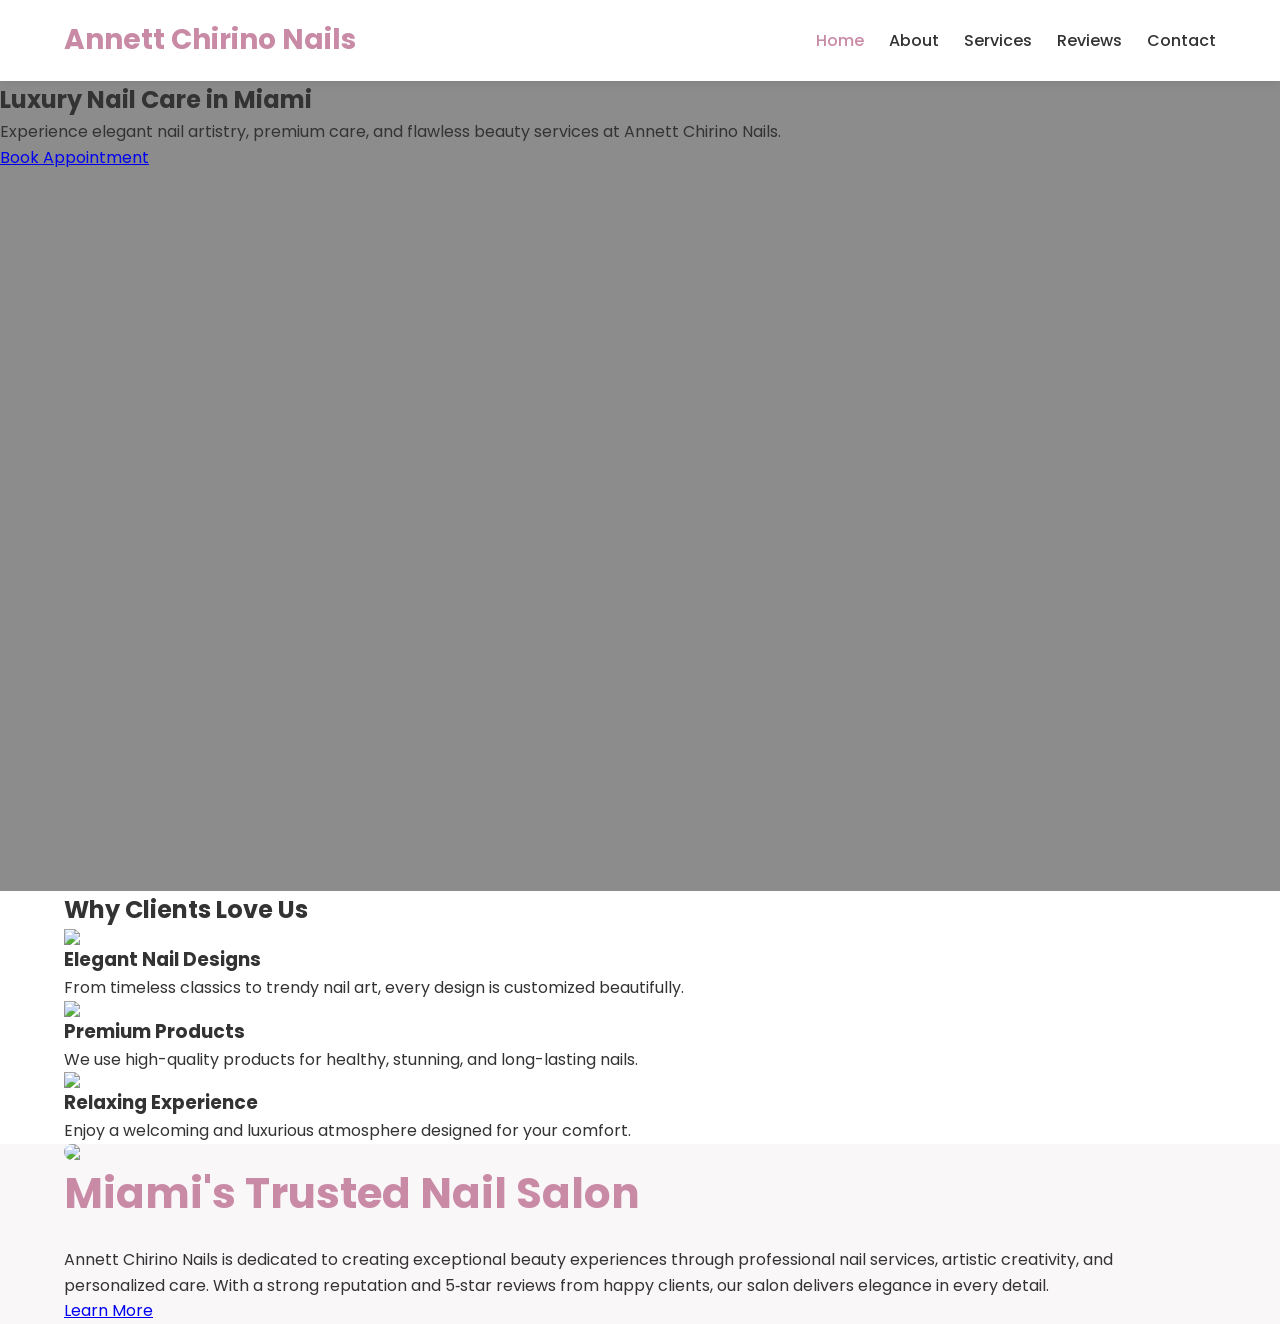
==== index.html @ c5f15d12 "Update index.html" ====
<!DOCTYPE html>
<html lang="en">
<head>
<link rel="preconnect" href="https://fonts.googleapis.com">
<link rel="preconnect" href="https://fonts.gstatic.com" crossorigin>
    <meta charset="UTF-8">
    <meta name="viewport" content="width=device-width, initial-scale=1.0">
    <title>Annett Chirino Nails | Miami Nail Salon</title>
    <link rel="stylesheet" href="style.css">
    <link rel="stylesheet" href="https://cdnjs.cloudflare.com/ajax/libs/font-awesome/6.5.2/css/all.min.css">
</head>
<body>

<header>
    <div class="container navbar">
        <div class="logo">Annett Chirino Nails</div>
        <nav>
            <ul>
                <li><a class="active" href="index.html">Home</a></li>
                <li><a href="about.html">About</a></li>
                <li><a href="services.html">Services</a></li>
                <li><a href="reviews.html">Reviews</a></li>
                <li><a href="contact.html">Contact</a></li>
            </ul>
        </nav>
    </div>
</header>

<section class="hero">
    <div class="hero-content">
        <h1>Luxury Nail Care in Miami</h1>
        <p>Experience elegant nail artistry, premium care, and flawless beauty services at Annett Chirino Nails.</p>
        <a href="contact.html" class="btn">Book Appointment</a>
    </div>
</section>

<section>
    <div class="container">
        <div class="section-title">
            <h2>Why Clients Love Us</h2>
        </div>

        <div class="cards">
            <div class="card">
                <img src="https://images.unsplash.com/photo-1522337660859-02fbefca4702?q=80&w=1200&auto=format&fit=crop">
                <div class="card-content">
                    <h3>Elegant Nail Designs</h3>
                    <p>From timeless classics to trendy nail art, every design is customized beautifully.</p>
                </div>
            </div>

            <div class="card">
                <img src="https://images.unsplash.com/photo-1610992015732-2449b76344bc?q=80&w=1200&auto=format&fit=crop">
                <div class="card-content">
                    <h3>Premium Products</h3>
                    <p>We use high-quality products for healthy, stunning, and long-lasting nails.</p>
                </div>
            </div>

            <div class="card">
                <img src="https://images.unsplash.com/photo-1632345031435-8727f6897d53?q=80&w=1200&auto=format&fit=crop">
                <div class="card-content">
                    <h3>Relaxing Experience</h3>
                    <p>Enjoy a welcoming and luxurious atmosphere designed for your comfort.</p>
                </div>
            </div>
        </div>
    </div>
</section>

<section style="background:#faf7f9;">
    <div class="container about-grid">
        <div>
            <img style="border-radius:20px;" src="https://images.unsplash.com/photo-1607779097040-26e80aa78e66?q=80&w=1200&auto=format&fit=crop">
        </div>

        <div>
            <h2 style="font-size:42px; color:#c98aa5; margin-bottom:20px;">Miami's Trusted Nail Salon</h2>
            <p>Annett Chirino Nails is dedicated to creating exceptional beauty experiences through professional nail services, artistic creativity, and personalized care. With a strong reputation and 5‑star reviews from happy clients, our salon delivers elegance in every detail.</p>
            <a href="about.html" class="btn">Learn More</a>
        </div>
    </div>
</section>
      
<!-- MOBILE & TABLET STICKY BAR -->

<div class="mobile-bottom-bar">

<a class="mobile-call"
href="tel:+17865538448">

<i class="fa-solid fa-phone"></i>
Call Now

</a>

<a class="mobile-whatsapp"
target="_blank"
href="https://wa.me/17865538448">

<i class="fa-brands fa-whatsapp"></i>
WhatsApp

</a>

</div>

<script src="script.js"></script>
</body>
</html>
---- style.css ----
@import url('https://fonts.googleapis.com/css2?family=Poppins:wght@300;400;500;600;700&display=swap');

*{
    margin:0;
    padding:0;
    box-sizing:border-box;
}

body{
    font-family:'Poppins',sans-serif;
    color:#333;
    background:#fff;
    line-height:1.6;
}

img{
    width:100%;
    display:block;
}

.container{
    width:90%;
    max-width:1200px;
    margin:auto;
}

header{
    background:#fff;
    position:sticky;
    top:0;
    z-index:1000;
    box-shadow:0 2px 10px rgba(0,0,0,0.08);
}

.navbar{
    display:flex;
    justify-content:space-between;
    align-items:center;
    padding:18px 0;
}

.logo{
    font-size:28px;
    font-weight:700;
    color:#c98aa5;
}

nav ul{
    display:flex;
    list-style:none;
    gap:25px;
}

nav a{
    text-decoration:none;
    color:#333;
    font-weight:500;
    transition:0.3s;
}

nav a:hover,
nav a.active{
    color:#c98aa5;
}

.hero{
    height:90vh;
    background:linear-gradient(rgba(0,0,0,0.45),rgba(0,0,0,0.45)), url('https://images.unsplash.com/photo-1604654894610-df63bc536371?q=80&w=1600&auto=format&fit=crop') center/cover no-repeat;
    display:flex;
}
# Sticky Mobile Bottom Bar Code

Add this CSS at the bottom of your `style.css` file:

```css
# Updated Sticky Call & WhatsApp Buttons

Replace your previous sticky button CSS with this updated version in `style.css`:

```css id="d7k3ms"
/* ====================================
STICKY CALL & WHATSAPP BUTTONS
==================================== */

/* DESKTOP FLOATING BUTTONS */

.float-buttons{
    position:fixed;
    right:20px;
    bottom:25px;
    display:flex;
    flex-direction:column;
    gap:15px;
    z-index:99999;
}

.float-buttons a{
    width:60px;
    height:60px;
    border-radius:50px;
    display:flex;
    align-items:center;
    justify-content:center;
    color:#fff;
    text-decoration:none;
    font-size:24px;
    box-shadow:0 4px 12px rgba(0,0,0,0.25);
    transition:0.3s;
}

.float-buttons a:hover{
    transform:translateY(-4px);
}

.call-btn{
    background:#c98aa5;
}

.whatsapp-btn{
    background:#25d366;
}


/* MOBILE & TABLET STICKY BAR */

.mobile-bottom-bar{
    position:fixed;
    bottom:0;
    left:0;
    width:100%;
    background:#fff;
    display:none;
    grid-template-columns:1fr 1fr;
    z-index:99999;
    box-shadow:0 -2px 12px rgba(0,0,0,0.15);
}

.mobile-bottom-bar a{
    padding:16px 10px;
    text-align:center;
    text-decoration:none;
    color:#fff;
    font-size:16px;
    font-weight:600;
    display:flex;
    align-items:center;
    justify-content:center;
    gap:10px;
}

.mobile-call{
    background:#c98aa5;
}

.mobile-whatsapp{
    background:#25d366;
}


/* TABLET & MOBILE VIEW */

@media(max-width:991px){

    /* show sticky bottom bar */

    .mobile-bottom-bar{
        display:grid;
    }

    /* hide desktop floating buttons */

    .float-buttons{
        display:none;
    }

    /* prevent content overlap */

    body{
        padding-bottom:75px;
    }
}

# Desktop Sticky Right Side Buttons

Use this CSS for desktop floating sticky buttons in your `style.css`.

This keeps the buttons:

* Fixed on the right side
* Always visible while scrolling
* Desktop only
* No movement on scroll

```css id="q7m5xt"
/* ====================================
DESKTOP STICKY RIGHT SIDE BUTTONS
==================================== */

.float-buttons{
    position:fixed;
    right:20px;
    top:50%;
    transform:translateY(-50%);
    display:flex;
    flex-direction:column;
    gap:15px;
    z-index:99999;
}

.float-buttons a{
    width:65px;
    height:65px;
    border-radius:50%;
    display:flex;
    align-items:center;
    justify-content:center;
    text-decoration:none;
    color:#fff;
    font-size:26px;
    box-shadow:0 5px 18px rgba(0,0,0,0.25);
    transition:0.3s ease;
}

.float-buttons a:hover{
    transform:scale(1.08);
}

.call-btn{
    background:#c98aa5;
}

.whatsapp-btn{
    background:#25d366;
}
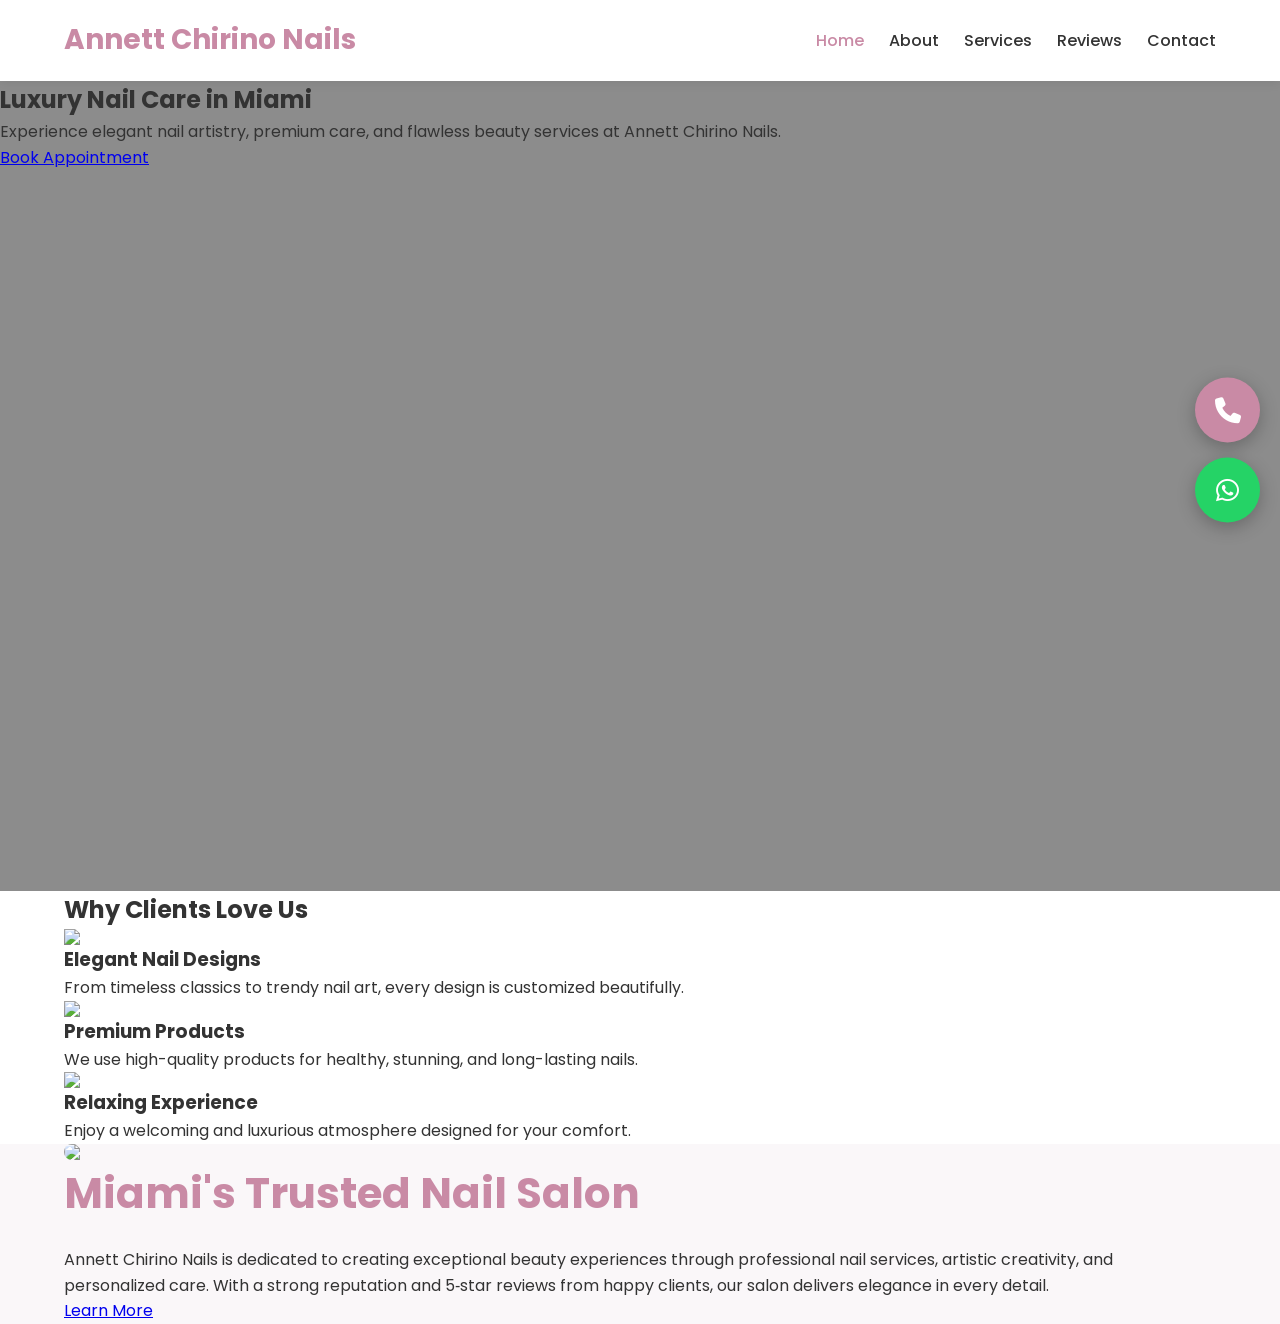
==== commit 851be77a: "Update index.html" ====
--- a/index.html
+++ b/index.html
@@ -81,7 +81,16 @@
         </div>
     </div>
 </section>
-      
+    <!-- DESKTOP RIGHT SIDE FLOATING BUTTONS --> 
+    <div class="float-buttons"> 
+        <a class="call-btn" href="tel:+17865538448"> 
+            <i class="fa-solid fa-phone"></i>
+        </a> 
+        <a class="whatsapp-btn" target="_blank" href="https://wa.me/17865538448"> 
+            <i class="fa-brands fa-whatsapp">
+            </i> 
+         </a> 
+    </div>  
 <!-- MOBILE & TABLET STICKY BAR -->
 
 <div class="mobile-bottom-bar">
--- a/style.css
+++ b/style.css
@@ -180,25 +180,12 @@
     }
 }
 
-# Desktop Sticky Right Side Buttons
-
-Use this CSS for desktop floating sticky buttons in your `style.css`.
-
-This keeps the buttons:
-
-* Fixed on the right side
-* Always visible while scrolling
-* Desktop only
-* No movement on scroll
-
-```css id="q7m5xt"
-/* ====================================
-DESKTOP STICKY RIGHT SIDE BUTTONS
-==================================== */
+/* DESKTOP STICKY RIGHT SIDE BUTTONS */
 
 .float-buttons{
     position:fixed;
     right:20px;
+    left:auto;
     top:50%;
     transform:translateY(-50%);
     display:flex;
@@ -221,10 +208,6 @@
     transition:0.3s ease;
 }
 
-.float-buttons a:hover{
-    transform:scale(1.08);
-}
-
 .call-btn{
     background:#c98aa5;
 }
@@ -234,12 +217,198 @@
 }
 
 
-
-
-
-
-
-
-
-
-
+/* HIDE DESKTOP FLOATING BUTTONS ON MOBILE & TABLET */
+
+@media(max-width:991px){
+
+    .float-buttons{
+        display:none !important;
+    }
+
+    .mobile-bottom-bar{
+        display:grid;
+    }
+
+    body{
+        padding-bottom:75px;
+    }
+}
+/* ====================================
+MOBILE & TABLET RESPONSIVE DESIGN
+==================================== */
+
+@media(max-width:991px){
+
+    /* NAVBAR */
+
+    .navbar{
+        flex-direction:column;
+        gap:15px;
+        padding:15px 0;
+        text-align:center;
+    }
+
+    nav ul{
+        flex-wrap:wrap;
+        justify-content:center;
+        gap:15px;
+    }
+
+    nav ul li a{
+        font-size:15px;
+    }
+
+    /* HERO SECTION */
+
+    .hero{
+        height:auto;
+        padding:120px 20px 80px;
+    }
+
+    .hero-content h1{
+        font-size:38px;
+        line-height:1.2;
+    }
+
+    .hero-content p{
+        font-size:16px;
+        padding:0 10px;
+    }
+
+    /* PAGE BANNER */
+
+    .page-banner{
+        height:35vh;
+        padding:40px 20px;
+    }
+
+    .page-banner h1{
+        font-size:38px;
+    }
+
+    /* SECTIONS */
+
+    section{
+        padding:60px 0;
+    }
+
+    .section-title h2{
+        font-size:32px;
+    }
+
+    /* GRID LAYOUTS */
+
+    .about-grid,
+    .contact-grid{
+        grid-template-columns:1fr;
+        gap:35px;
+    }
+
+    .cards,
+    .services-list{
+        grid-template-columns:1fr;
+    }
+
+    /* IMAGES */
+
+    img{
+        max-width:100%;
+        height:auto;
+    }
+
+    /* CONTACT FORM */
+
+    .contact-form{
+        padding:25px;
+    }
+
+    .contact-form h3{
+        font-size:26px;
+    }
+
+    .contact-form input,
+    .contact-form select,
+    .contact-form textarea{
+        font-size:15px;
+    }
+
+    /* MAP */
+
+    iframe{
+        height:300px;
+    }
+
+    /* FOOTER */
+
+    footer{
+        text-align:center;
+        padding:35px 20px;
+    }
+
+    .social-links{
+        display:flex;
+        flex-wrap:wrap;
+        justify-content:center;
+        gap:12px;
+    }
+
+    /* HIDE DESKTOP FLOATING BUTTONS */
+
+    .float-buttons{
+        display:none !important;
+    }
+
+    /* MOBILE STICKY BAR */
+
+    .mobile-bottom-bar{
+        display:grid;
+    }
+
+    body{
+        padding-bottom:75px;
+    }
+}
+
+
+/* ====================================
+SMALL MOBILE DEVICES
+==================================== */
+
+@media(max-width:576px){
+
+    .hero-content h1{
+        font-size:30px;
+    }
+
+    .hero-content p{
+        font-size:15px;
+    }
+
+    .section-title h2{
+        font-size:28px;
+    }
+
+    .btn{
+        padding:12px 24px;
+        font-size:14px;
+    }
+
+    .logo{
+        font-size:24px;
+    }
+
+    nav ul{
+        gap:10px;
+    }
+
+    nav ul li a{
+        font-size:14px;
+    }
+
+    .mobile-bottom-bar a{
+        font-size:15px;
+        padding:15px 8px;
+    }
+}
+
+
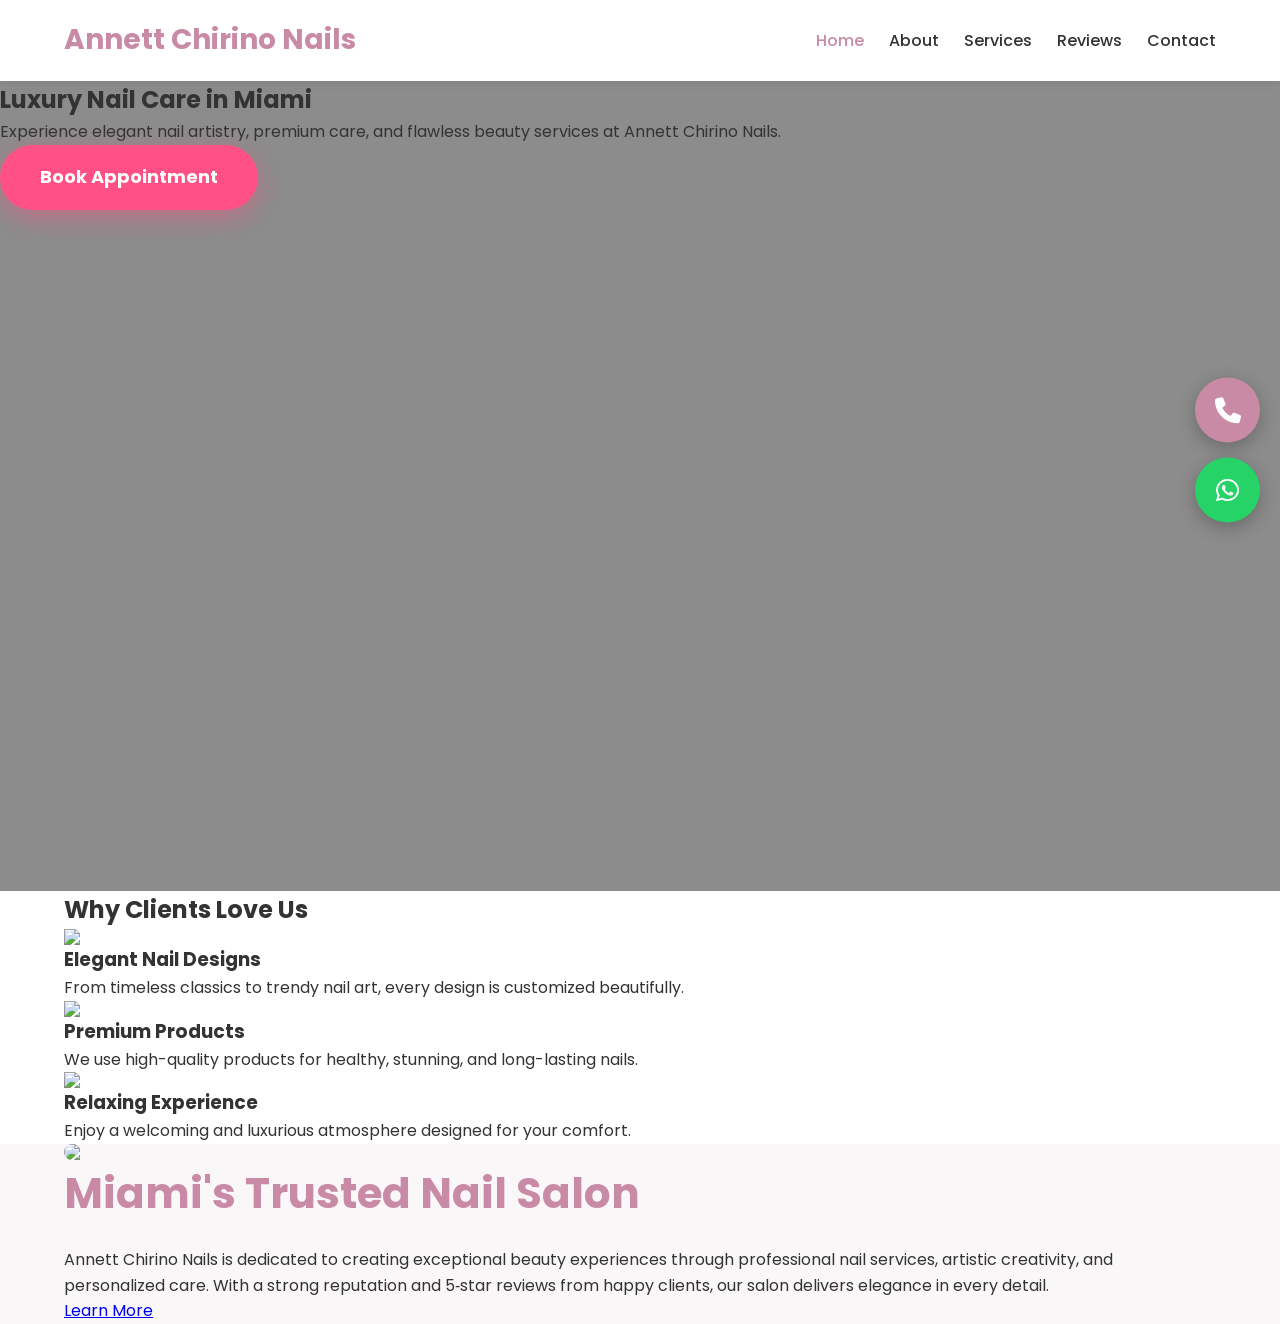
==== commit 6e423b73: "Update index.html" ====
--- a/index.html
+++ b/index.html
@@ -30,7 +30,7 @@
     <div class="hero-content">
         <h1>Luxury Nail Care in Miami</h1>
         <p>Experience elegant nail artistry, premium care, and flawless beauty services at Annett Chirino Nails.</p>
-        <a href="contact.html" class="btn">Book Appointment</a>
+        <a href="contact.html" class="highlight-btn"> Book Appointment </a>
     </div>
 </section>
 
--- a/style.css
+++ b/style.css
@@ -411,4 +411,213 @@
     }
 }
 
-
+/* ====================================
+MODERN SERVICES PAGE
+==================================== */
+
+.services-hero{
+    height:70vh;
+    background:
+    linear-gradient(rgba(0,0,0,0.45),rgba(0,0,0,0.45)),
+    url('https://images.unsplash.com/photo-1604654894610-df63bc536371?q=80&w=1600&auto=format&fit=crop')
+    center/cover no-repeat;
+
+    display:flex;
+    align-items:center;
+    justify-content:center;
+    text-align:center;
+    color:#fff;
+}
+
+.services-overlay{
+    max-width:700px;
+    padding:20px;
+    animation:fadeUp 1s ease;
+}
+
+.services-overlay h1{
+    font-size:64px;
+    margin-bottom:20px;
+}
+
+.services-overlay p{
+    font-size:20px;
+    margin-bottom:30px;
+}
+
+.services-section{
+    background:#faf7f9;
+    padding:90px 0;
+}
+
+.services-grid{
+    display:grid;
+    grid-template-columns:repeat(auto-fit,minmax(280px,1fr));
+    gap:30px;
+}
+
+.service-card{
+    background:#fff;
+    padding:40px 30px;
+    border-radius:25px;
+    text-align:center;
+    box-shadow:0 8px 25px rgba(0,0,0,0.08);
+    transition:0.4s ease;
+    position:relative;
+    overflow:hidden;
+}
+
+.service-card:hover{
+    transform:translateY(-12px);
+}
+
+.service-card::before{
+    content:'';
+    position:absolute;
+    top:0;
+    left:0;
+    width:100%;
+    height:5px;
+    background:#c98aa5;
+}
+
+.service-icon{
+    width:90px;
+    height:90px;
+    margin:auto;
+    border-radius:50%;
+    background:#c98aa5;
+    color:#fff;
+    display:flex;
+    align-items:center;
+    justify-content:center;
+    font-size:34px;
+    margin-bottom:25px;
+}
+
+.service-card h3{
+    font-size:28px;
+    margin-bottom:15px;
+}
+
+.service-card p{
+    color:#666;
+    margin-bottom:20px;
+}
+
+.service-price{
+    font-size:38px;
+    color:#c98aa5;
+    font-weight:700;
+    margin-bottom:20px;
+}
+
+.service-btn{
+    display:inline-block;
+    padding:12px 28px;
+    border-radius:50px;
+    background:#c98aa5;
+    color:#fff;
+    text-decoration:none;
+    transition:0.3s;
+}
+
+.service-btn:hover{
+    background:#b67190;
+}
+
+.services-cta{
+    background:#c98aa5;
+    color:#fff;
+    text-align:center;
+    padding:90px 20px;
+}
+
+.services-cta h2{
+    font-size:48px;
+    margin-bottom:20px;
+}
+
+.services-cta p{
+    max-width:700px;
+    margin:auto;
+    margin-bottom:30px;
+}
+
+@keyframes fadeUp{
+    from{
+        opacity:0;
+        transform:translateY(40px);
+    }
+
+    to{
+        opacity:1;
+        transform:translateY(0);
+    }
+}
+
+
+/* MOBILE */
+
+@media(max-width:768px){
+
+    .services-overlay h1{
+        font-size:40px;
+    }
+
+    .services-overlay p{
+        font-size:16px;
+    }
+
+    .services-cta h2{
+        font-size:34px;
+    }
+
+    .service-card{
+        padding:30px 20px;
+    }
+}
+
+/* ====================================
+HIGHLIGHTED BOOK APPOINTMENT BUTTON
+==================================== */
+
+.highlight-btn{
+    display:inline-block;
+    padding:18px 40px;
+    background:#ff4f87;
+    color:#fff;
+    text-decoration:none;
+    font-size:18px;
+    font-weight:700;
+    border-radius:60px;
+    box-shadow:0 8px 25px rgba(255,79,135,0.45);
+    animation:pulseGlow 1.8s infinite;
+    transition:0.3s ease;
+}
+
+.highlight-btn:hover{
+    transform:translateY(-4px) scale(1.04);
+    background:#e63f74;
+}
+
+@keyframes pulseGlow{
+
+    0%{
+        transform:scale(1);
+        box-shadow:0 0 0 0 rgba(255,79,135,0.55);
+    }
+
+    70%{
+        transform:scale(1.05);
+        box-shadow:0 0 0 18px rgba(255,79,135,0);
+    }
+
+    100%{
+        transform:scale(1);
+        box-shadow:0 0 0 0 rgba(255,79,135,0);
+    }
+}
+
+
+
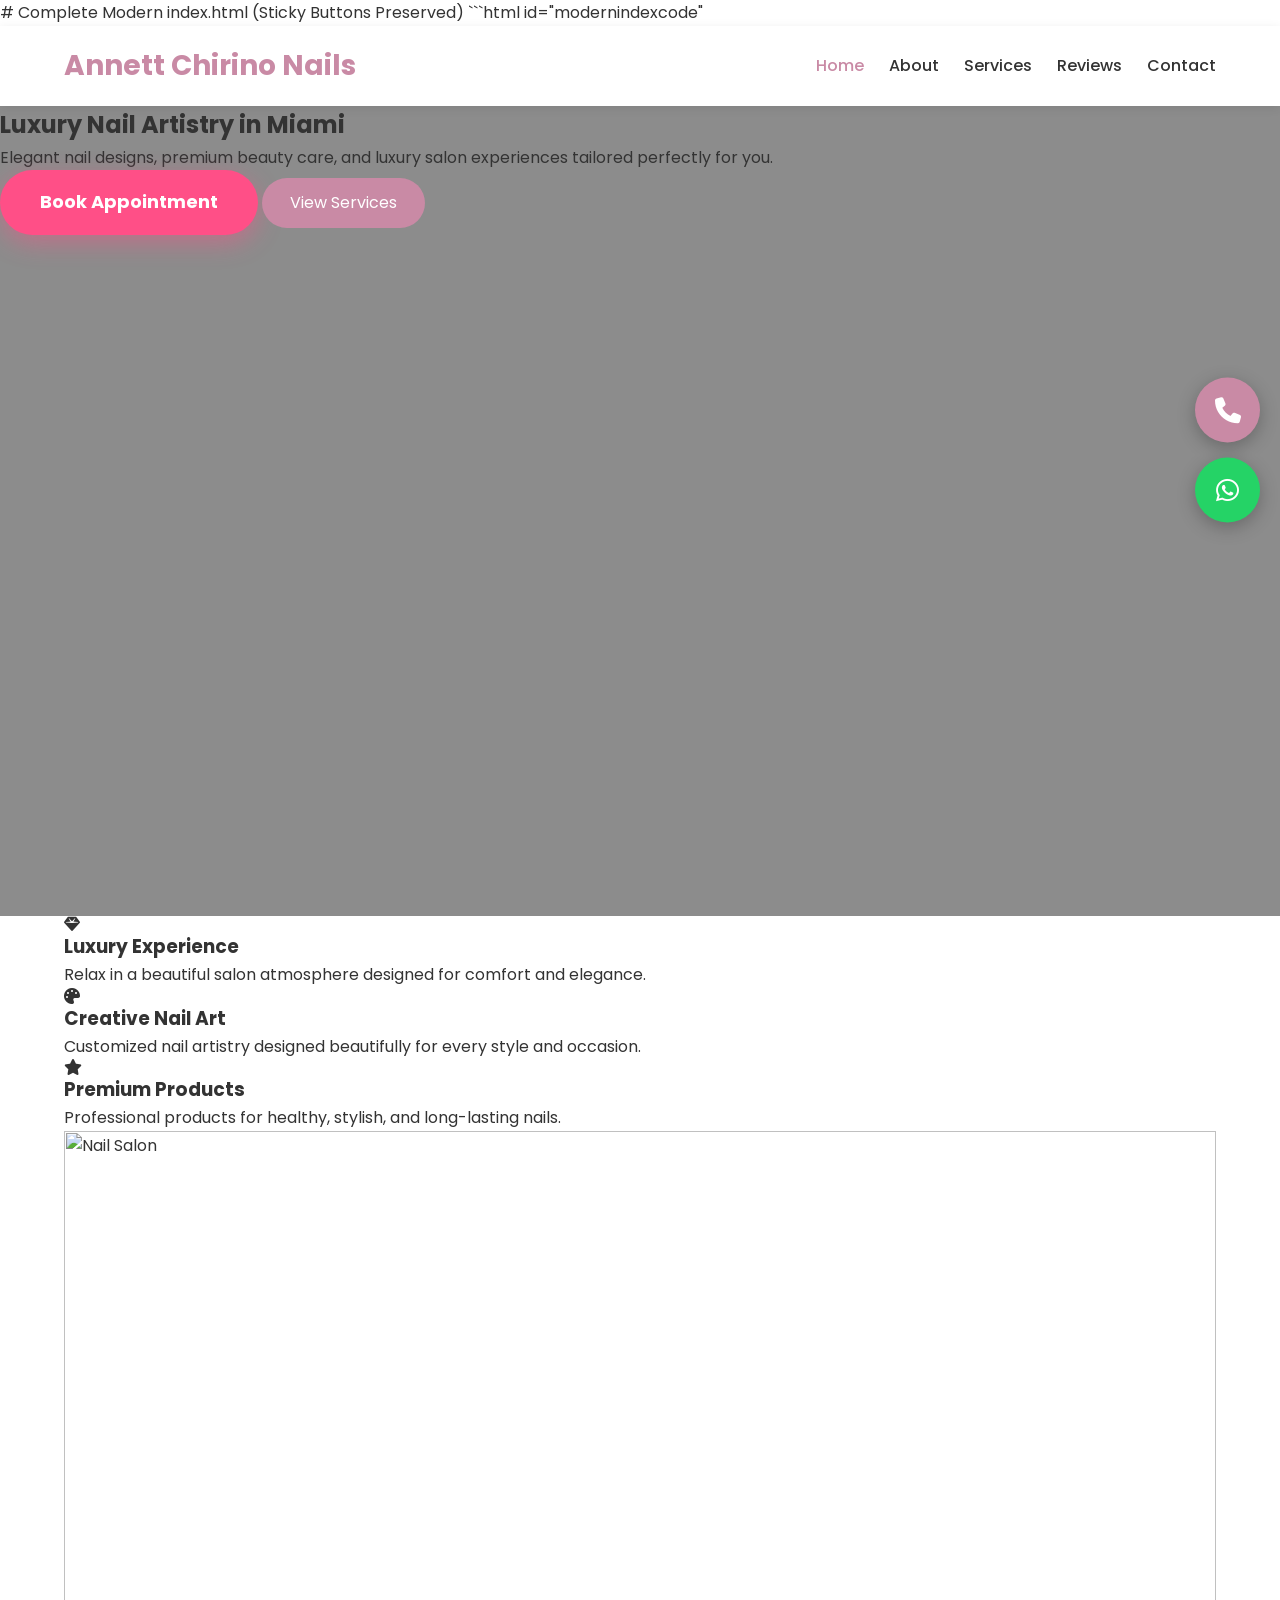
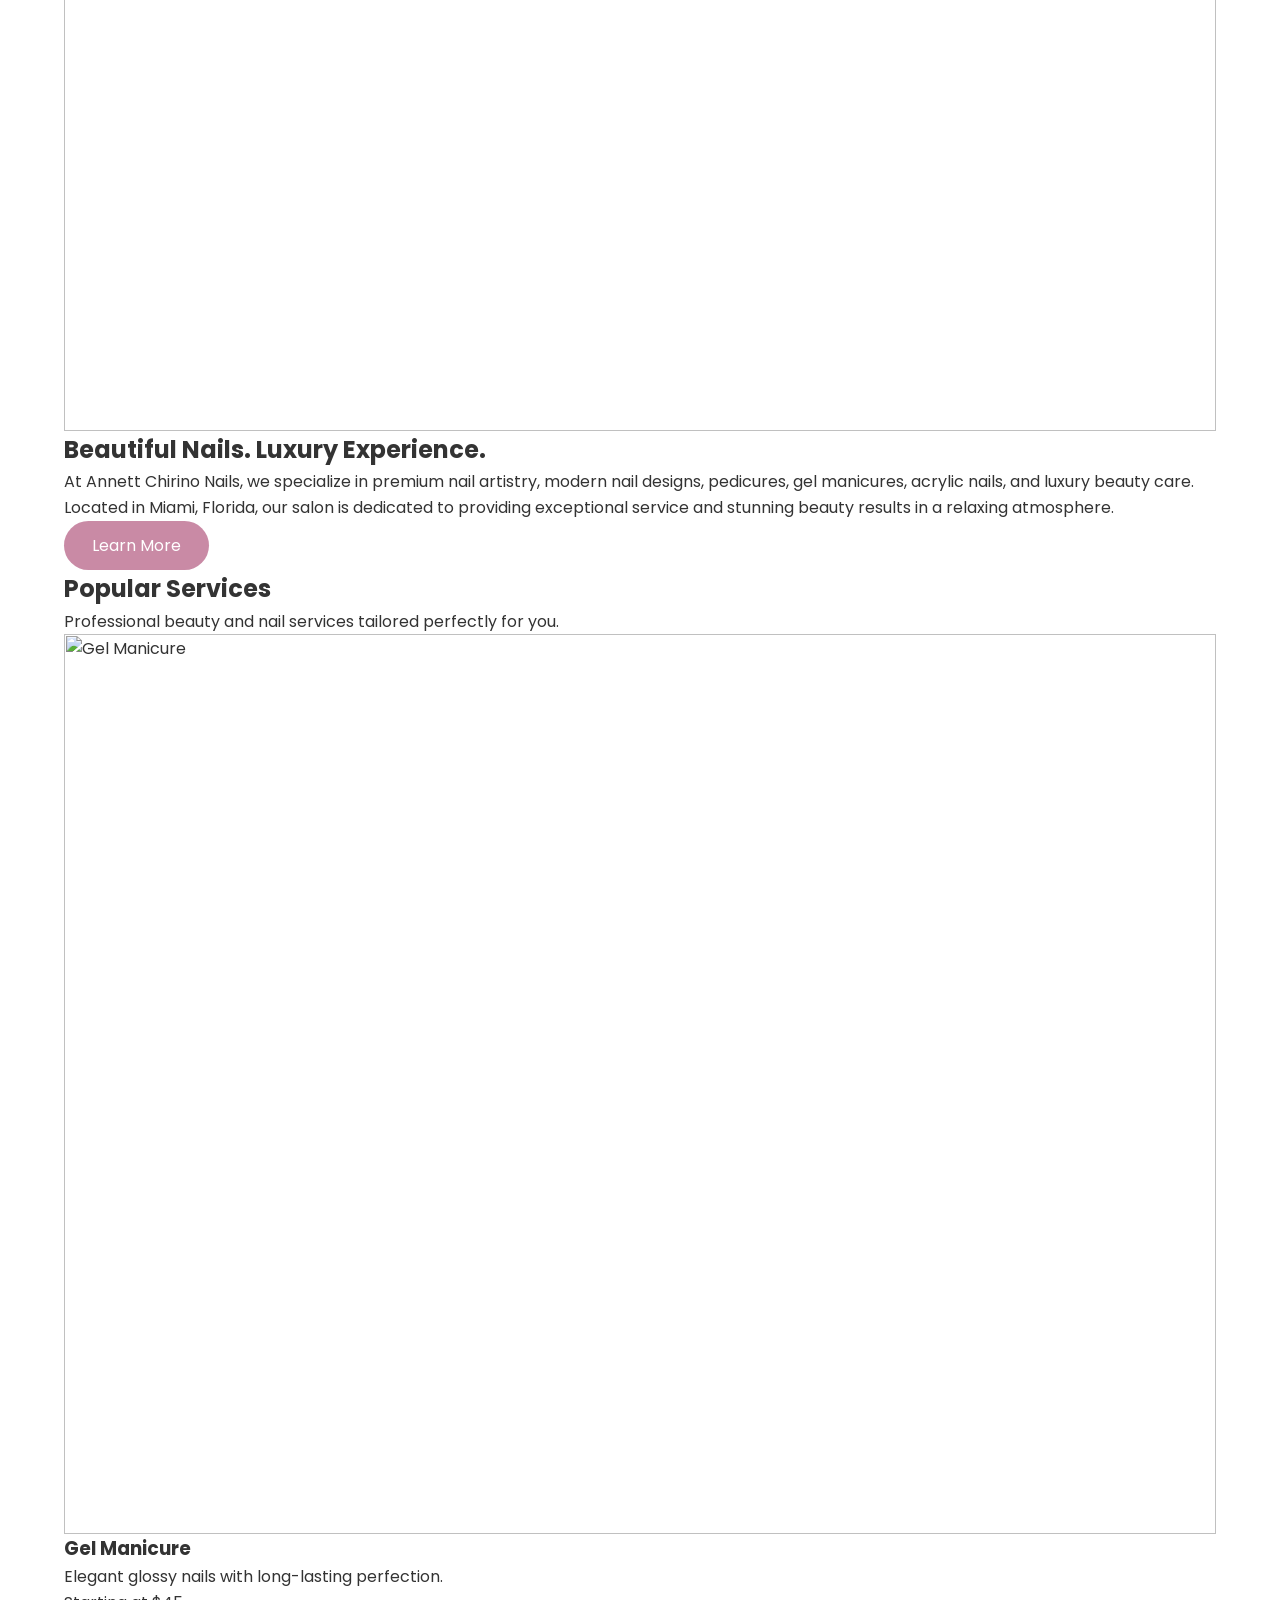
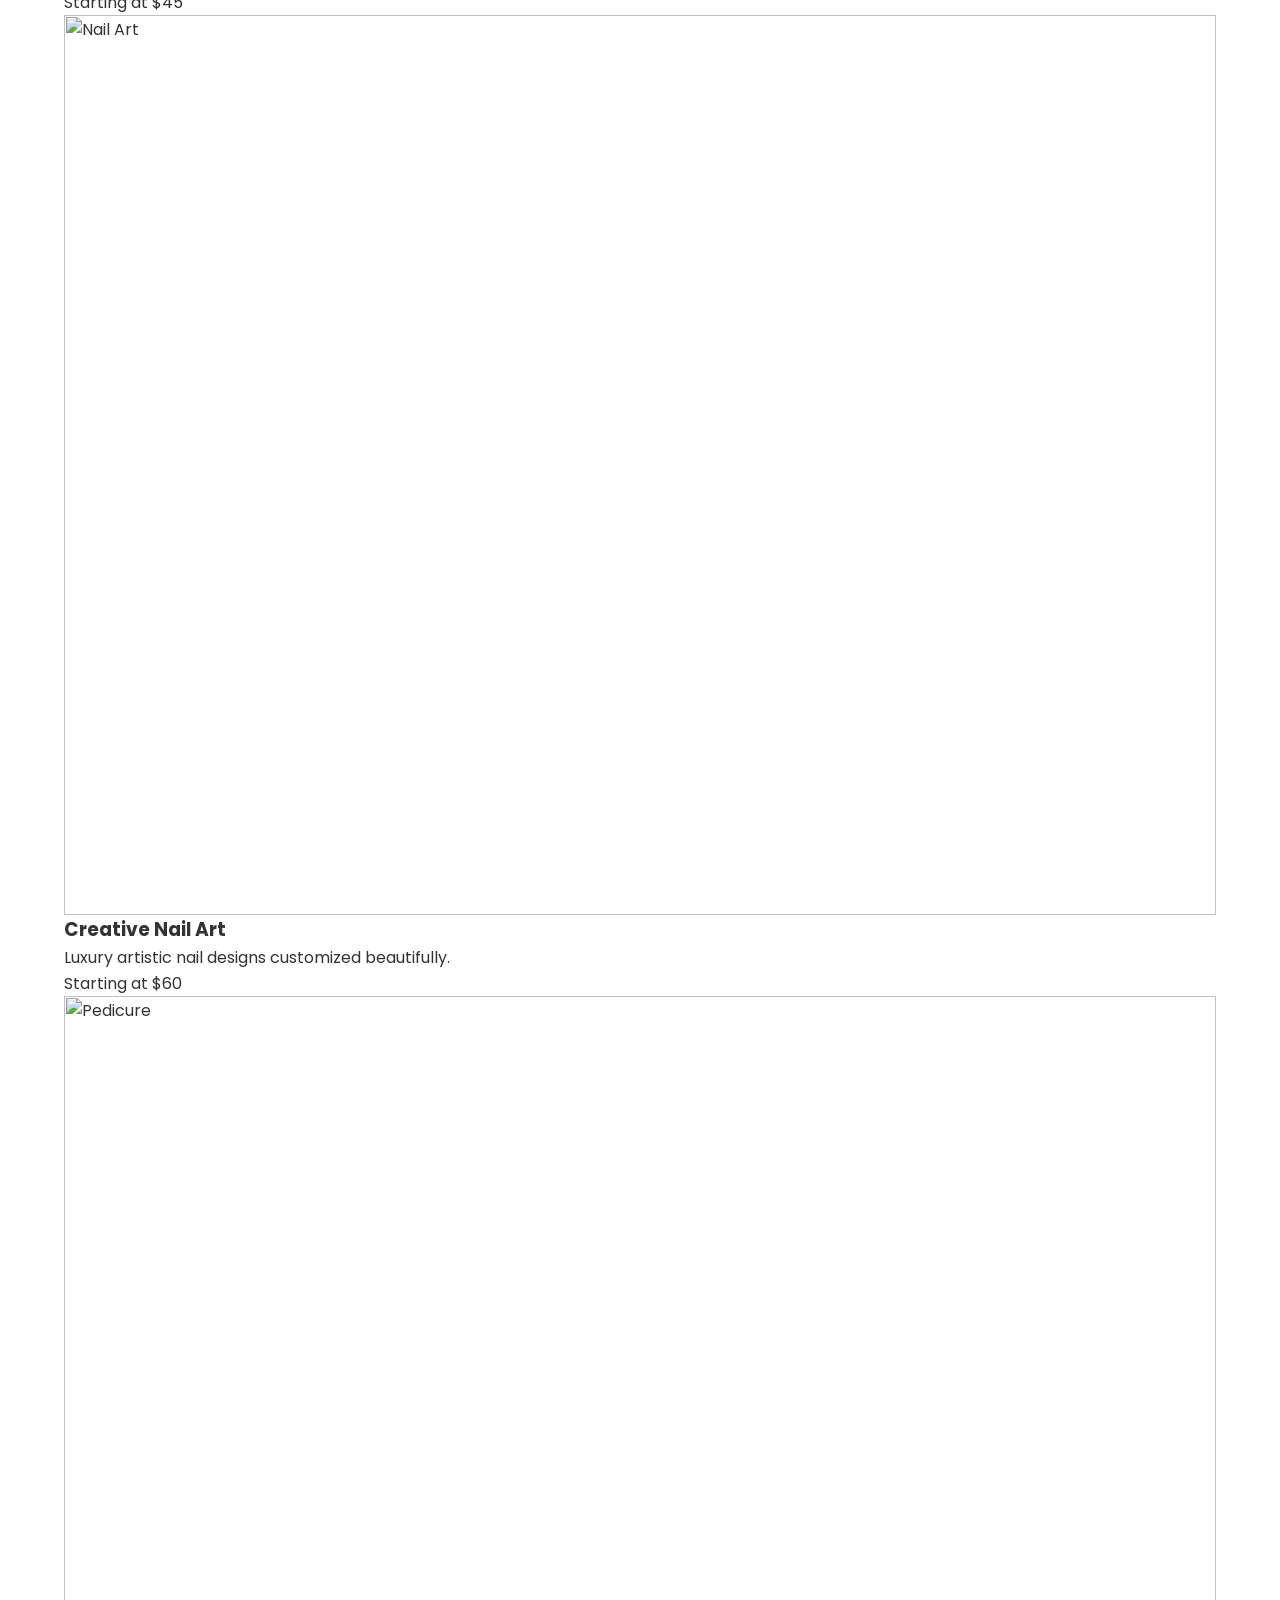
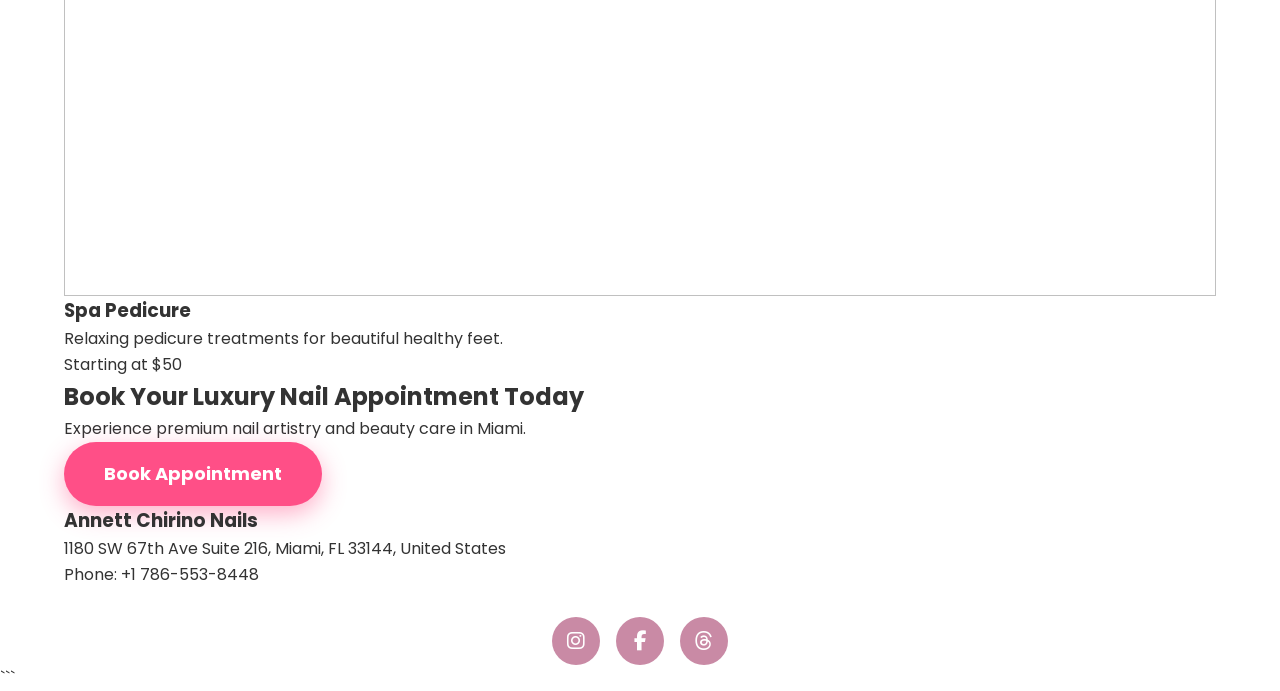
==== commit 964654f2: "Update index.html" ====
--- a/index.html
+++ b/index.html
@@ -1,97 +1,435 @@
+# Complete Modern index.html (Sticky Buttons Preserved)
+
+```html id="modernindexcode"
 <!DOCTYPE html>
 <html lang="en">
+
 <head>
-<link rel="preconnect" href="https://fonts.googleapis.com">
-<link rel="preconnect" href="https://fonts.gstatic.com" crossorigin>
-    <meta charset="UTF-8">
-    <meta name="viewport" content="width=device-width, initial-scale=1.0">
-    <title>Annett Chirino Nails | Miami Nail Salon</title>
-    <link rel="stylesheet" href="style.css">
-    <link rel="stylesheet" href="https://cdnjs.cloudflare.com/ajax/libs/font-awesome/6.5.2/css/all.min.css">
+
+<meta charset="UTF-8">
+<meta name="viewport" content="width=device-width, initial-scale=1.0">
+
+<title>Annett Chirino Nails | Luxury Nail Salon Miami</title>
+
+<link rel="stylesheet" href="style.css">
+
+<link rel="stylesheet"
+href="https://cdnjs.cloudflare.com/ajax/libs/font-awesome/6.5.2/css/all.min.css">
+
 </head>
+
 <body>
 
+<!-- HEADER -->
+
 <header>
-    <div class="container navbar">
-        <div class="logo">Annett Chirino Nails</div>
-        <nav>
-            <ul>
-                <li><a class="active" href="index.html">Home</a></li>
-                <li><a href="about.html">About</a></li>
-                <li><a href="services.html">Services</a></li>
-                <li><a href="reviews.html">Reviews</a></li>
-                <li><a href="contact.html">Contact</a></li>
-            </ul>
-        </nav>
-    </div>
+
+<div class="container navbar">
+
+<div class="logo">
+Annett Chirino Nails
+</div>
+
+<nav>
+
+<ul>
+
+<li><a class="active"
+href="index.html">
+Home
+</a></li>
+
+<li><a href="about.html">About</a></li>
+
+<li><a href="services.html">Services</a></li>
+
+<li><a href="reviews.html">Reviews</a></li>
+
+<li><a href="contact.html">Contact</a></li>
+
+</ul>
+
+</nav>
+
+</div>
+
 </header>
 
+
+
+<!-- HERO SECTION -->
+
 <section class="hero">
-    <div class="hero-content">
-        <h1>Luxury Nail Care in Miami</h1>
-        <p>Experience elegant nail artistry, premium care, and flawless beauty services at Annett Chirino Nails.</p>
-        <a href="contact.html" class="highlight-btn"> Book Appointment </a>
-    </div>
+
+<div class="hero-overlay">
+
+<h1>
+Luxury Nail Artistry in Miami
+</h1>
+
+<p>
+Elegant nail designs, premium beauty care, and luxury salon experiences tailored perfectly for you.
+</p>
+
+<div class="hero-buttons">
+
+<a href="contact.html"
+class="highlight-btn">
+
+Book Appointment
+
+</a>
+
+<a href="services.html"
+class="service-btn">
+
+View Services
+
+</a>
+
+</div>
+
+</div>
+
 </section>
 
-<section>
-    <div class="container">
-        <div class="section-title">
-            <h2>Why Clients Love Us</h2>
-        </div>
-
-        <div class="cards">
-            <div class="card">
-                <img src="https://images.unsplash.com/photo-1522337660859-02fbefca4702?q=80&w=1200&auto=format&fit=crop">
-                <div class="card-content">
-                    <h3>Elegant Nail Designs</h3>
-                    <p>From timeless classics to trendy nail art, every design is customized beautifully.</p>
-                </div>
-            </div>
-
-            <div class="card">
-                <img src="https://images.unsplash.com/photo-1610992015732-2449b76344bc?q=80&w=1200&auto=format&fit=crop">
-                <div class="card-content">
-                    <h3>Premium Products</h3>
-                    <p>We use high-quality products for healthy, stunning, and long-lasting nails.</p>
-                </div>
-            </div>
-
-            <div class="card">
-                <img src="https://images.unsplash.com/photo-1632345031435-8727f6897d53?q=80&w=1200&auto=format&fit=crop">
-                <div class="card-content">
-                    <h3>Relaxing Experience</h3>
-                    <p>Enjoy a welcoming and luxurious atmosphere designed for your comfort.</p>
-                </div>
-            </div>
-        </div>
-    </div>
+
+
+<!-- FEATURES -->
+
+<section class="features-section">
+
+<div class="container">
+
+<div class="features-grid">
+
+
+
+<div class="feature-card">
+
+<div class="feature-icon">
+
+<i class="fa-solid fa-gem"></i>
+
+</div>
+
+<h3>
+Luxury Experience
+</h3>
+
+<p>
+Relax in a beautiful salon atmosphere designed for comfort and elegance.
+</p>
+
+</div>
+
+
+
+<div class="feature-card">
+
+<div class="feature-icon">
+
+<i class="fa-solid fa-palette"></i>
+
+</div>
+
+<h3>
+Creative Nail Art
+</h3>
+
+<p>
+Customized nail artistry designed beautifully for every style and occasion.
+</p>
+
+</div>
+
+
+
+<div class="feature-card">
+
+<div class="feature-icon">
+
+<i class="fa-solid fa-star"></i>
+
+</div>
+
+<h3>
+Premium Products
+</h3>
+
+<p>
+Professional products for healthy, stylish, and long-lasting nails.
+</p>
+
+</div>
+
+</div>
+
+</div>
+
 </section>
 
-<section style="background:#faf7f9;">
-    <div class="container about-grid">
-        <div>
-            <img style="border-radius:20px;" src="https://images.unsplash.com/photo-1607779097040-26e80aa78e66?q=80&w=1200&auto=format&fit=crop">
-        </div>
-
-        <div>
-            <h2 style="font-size:42px; color:#c98aa5; margin-bottom:20px;">Miami's Trusted Nail Salon</h2>
-            <p>Annett Chirino Nails is dedicated to creating exceptional beauty experiences through professional nail services, artistic creativity, and personalized care. With a strong reputation and 5‑star reviews from happy clients, our salon delivers elegance in every detail.</p>
-            <a href="about.html" class="btn">Learn More</a>
-        </div>
-    </div>
+
+
+<!-- ABOUT PREVIEW -->
+
+<section class="home-about">
+
+<div class="container home-about-wrapper">
+
+
+
+<div class="home-about-image">
+
+<img
+src="https://images.unsplash.com/photo-1522337660859-02fbefca4702?q=80&w=1400&auto=format&fit=crop"
+alt="Nail Salon">
+
+</div>
+
+
+
+<div class="home-about-content">
+
+<h2>
+Beautiful Nails. Luxury Experience.
+</h2>
+
+<p>
+At Annett Chirino Nails, we specialize in premium nail artistry, modern nail designs, pedicures, gel manicures, acrylic nails, and luxury beauty care.
+</p>
+
+<p>
+Located in Miami, Florida, our salon is dedicated to providing exceptional service and stunning beauty results in a relaxing atmosphere.
+</p>
+
+<a href="about.html"
+class="service-btn">
+
+Learn More
+
+</a>
+
+</div>
+
+</div>
+
 </section>
-    <!-- DESKTOP RIGHT SIDE FLOATING BUTTONS --> 
-    <div class="float-buttons"> 
-        <a class="call-btn" href="tel:+17865538448"> 
-            <i class="fa-solid fa-phone"></i>
-        </a> 
-        <a class="whatsapp-btn" target="_blank" href="https://wa.me/17865538448"> 
-            <i class="fa-brands fa-whatsapp">
-            </i> 
-         </a> 
-    </div>  
-<!-- MOBILE & TABLET STICKY BAR -->
+
+
+
+<!-- SERVICES PREVIEW -->
+
+<section class="services-preview">
+
+<div class="container">
+
+<div class="section-title">
+
+<h2>
+Popular Services
+</h2>
+
+<p>
+Professional beauty and nail services tailored perfectly for you.
+</p>
+
+</div>
+
+
+
+<div class="services-preview-grid">
+
+
+
+<div class="service-preview-card">
+
+<img
+src="https://images.unsplash.com/photo-1610992015732-2449b76344bc?q=80&w=1200&auto=format&fit=crop"
+alt="Gel Manicure">
+
+<div class="service-preview-content">
+
+<h3>
+Gel Manicure
+</h3>
+
+<p>
+Elegant glossy nails with long-lasting perfection.
+</p>
+
+<span>
+Starting at $45
+</span>
+
+</div>
+
+</div>
+
+
+
+<div class="service-preview-card">
+
+<img
+src="https://images.unsplash.com/photo-1632345031435-8727f6897d53?q=80&w=1200&auto=format&fit=crop"
+alt="Nail Art">
+
+<div class="service-preview-content">
+
+<h3>
+Creative Nail Art
+</h3>
+
+<p>
+Luxury artistic nail designs customized beautifully.
+</p>
+
+<span>
+Starting at $60
+</span>
+
+</div>
+
+</div>
+
+
+
+<div class="service-preview-card">
+
+<img
+src="https://images.unsplash.com/photo-1519014816548-bf5fe059798b?q=80&w=1200&auto=format&fit=crop"
+alt="Pedicure">
+
+<div class="service-preview-content">
+
+<h3>
+Spa Pedicure
+</h3>
+
+<p>
+Relaxing pedicure treatments for beautiful healthy feet.
+</p>
+
+<span>
+Starting at $50
+</span>
+
+</div>
+
+</div>
+
+</div>
+
+</div>
+
+</section>
+
+
+
+<!-- CTA -->
+
+<section class="home-cta">
+
+<div class="container">
+
+<h2>
+Book Your Luxury Nail Appointment Today
+</h2>
+
+<p>
+Experience premium nail artistry and beauty care in Miami.
+</p>
+
+<a href="contact.html"
+class="highlight-btn">
+
+Book Appointment
+
+</a>
+
+</div>
+
+</section>
+
+
+
+<!-- FOOTER -->
+
+<footer>
+
+<div class="container">
+
+<h3>
+Annett Chirino Nails
+</h3>
+
+<p>
+1180 SW 67th Ave Suite 216,
+Miami, FL 33144,
+United States
+</p>
+
+<p>
+Phone: +1 786-553-8448
+</p>
+
+
+
+<div class="social-icons">
+
+<a target="_blank"
+href="https://www.instagram.com/annettchirino_nails?igsh=MXhjZHVtaXBhY3VucQ%3D%3D&utm_source=qr">
+
+<i class="fa-brands fa-instagram"></i>
+
+</a>
+
+<a target="_blank"
+href="https://www.facebook.com/annett.chirino.54/">
+
+<i class="fa-brands fa-facebook-f"></i>
+
+</a>
+
+<a target="_blank"
+href="https://www.threads.com/@annettchirino_nails">
+
+<i class="fa-brands fa-threads"></i>
+
+</a>
+
+</div>
+
+</div>
+
+</footer>
+
+
+
+<!-- DESKTOP STICKY BUTTONS -->
+
+<div class="float-buttons">
+
+<a class="call-btn"
+href="tel:+17865538448">
+
+<i class="fa-solid fa-phone"></i>
+
+</a>
+
+<a class="whatsapp-btn"
+target="_blank"
+href="https://wa.me/17865538448">
+
+<i class="fa-brands fa-whatsapp"></i>
+
+</a>
+
+</div>
+
+
+
+<!-- MOBILE STICKY BAR -->
 
 <div class="mobile-bottom-bar">
 
@@ -115,5 +453,7 @@
 </div>
 
 <script src="script.js"></script>
+
 </body>
 </html>
+```
--- a/style.css
+++ b/style.css
@@ -618,6 +618,843 @@
         box-shadow:0 0 0 0 rgba(255,79,135,0);
     }
 }
-
-
-
+/* ====================================
+DESKTOP RIGHT STICKY BUTTONS
+==================================== */
+
+.float-buttons{
+    position:fixed;
+    right:20px;
+    left:auto;
+    top:50%;
+    transform:translateY(-50%);
+    display:flex;
+    flex-direction:column;
+    gap:15px;
+    z-index:99999;
+}
+
+.float-buttons a{
+    width:65px;
+    height:65px;
+    border-radius:50%;
+    display:flex;
+    align-items:center;
+    justify-content:center;
+    text-decoration:none;
+    color:#fff;
+    font-size:26px;
+    box-shadow:0 5px 18px rgba(0,0,0,0.25);
+}
+
+.call-btn{
+    background:#c98aa5;
+}
+
+.whatsapp-btn{
+    background:#25d366;
+}
+
+
+
+/* ====================================
+MOBILE STICKY BOTTOM BAR
+==================================== */
+
+.mobile-bottom-bar{
+    position:fixed;
+    bottom:0;
+    left:0;
+    width:100%;
+    background:#fff;
+    display:none;
+    grid-template-columns:1fr 1fr;
+    z-index:99999;
+    box-shadow:0 -2px 12px rgba(0,0,0,0.15);
+}
+
+.mobile-bottom-bar a{
+    padding:16px 10px;
+    text-align:center;
+    text-decoration:none;
+    color:#fff;
+    font-size:16px;
+    font-weight:600;
+    display:flex;
+    align-items:center;
+    justify-content:center;
+    gap:10px;
+}
+
+.mobile-call{
+    background:#c98aa5;
+}
+
+.mobile-whatsapp{
+    background:#25d366;
+}
+
+
+
+/* ====================================
+MOBILE & TABLET
+==================================== */
+
+@media(max-width:991px){
+
+    /* HIDE DESKTOP BUTTONS */
+
+    .float-buttons{
+        display:none !important;
+    }
+
+    /* SHOW MOBILE BAR */
+
+    .mobile-bottom-bar{
+        display:grid;
+    }
+
+    body{
+        padding-bottom:75px;
+    }
+}
+
+/* ====================================
+MODERN CONTACT PAGE
+==================================== */
+
+.contact-hero{
+    height:70vh;
+    background:
+    linear-gradient(rgba(0,0,0,0.45),rgba(0,0,0,0.45)),
+    url('https://images.unsplash.com/photo-1522337660859-02fbefca4702?q=80&w=1600&auto=format&fit=crop')
+    center/cover no-repeat;
+
+    display:flex;
+    align-items:center;
+    justify-content:center;
+    text-align:center;
+    color:#fff;
+}
+
+.contact-overlay{
+    max-width:750px;
+    padding:20px;
+    animation:fadeUp 1s ease;
+}
+
+.contact-overlay h1{
+    font-size:62px;
+    margin-bottom:20px;
+}
+
+.contact-overlay p{
+    font-size:20px;
+    margin-bottom:30px;
+}
+
+.contact-section{
+    padding:90px 0;
+    background:#faf7f9;
+}
+
+.contact-wrapper{
+    display:grid;
+    grid-template-columns:1.2fr 0.8fr;
+    gap:40px;
+}
+
+.contact-form-box,
+.contact-info-box{
+    background:#fff;
+    padding:45px;
+    border-radius:25px;
+    box-shadow:0 8px 25px rgba(0,0,0,0.08);
+}
+
+.contact-form-box h2,
+.contact-info-box h2{
+    margin-bottom:30px;
+    color:#c98aa5;
+    font-size:34px;
+}
+
+.input-group{
+    display:grid;
+    grid-template-columns:1fr 1fr;
+    gap:18px;
+}
+
+.contact-form-box input,
+.contact-form-box select,
+.contact-form-box textarea{
+    width:100%;
+    padding:16px;
+    margin-bottom:18px;
+    border:1px solid #ddd;
+    border-radius:14px;
+    font-size:15px;
+    font-family:inherit;
+}
+
+.contact-form-box textarea{
+    height:130px;
+    resize:none;
+}
+
+.contact-submit{
+    width:100%;
+    border:none;
+    padding:16px;
+    border-radius:50px;
+    background:#c98aa5;
+    color:#fff;
+    font-size:17px;
+    font-weight:600;
+    cursor:pointer;
+    transition:0.3s;
+}
+
+.contact-submit:hover{
+    background:#b67190;
+}
+
+.info-item{
+    display:flex;
+    gap:18px;
+    margin-bottom:28px;
+}
+
+.info-item i{
+    width:55px;
+    height:55px;
+    border-radius:50%;
+    background:#c98aa5;
+    color:#fff;
+    display:flex;
+    align-items:center;
+    justify-content:center;
+    font-size:22px;
+}
+
+.info-item h4{
+    margin-bottom:8px;
+}
+
+.whatsapp-book-btn{
+    display:inline-flex;
+    align-items:center;
+    gap:10px;
+    padding:14px 28px;
+    border-radius:50px;
+    background:#25d366;
+    color:#fff;
+    text-decoration:none;
+    margin-top:10px;
+    transition:0.3s;
+}
+
+.whatsapp-book-btn:hover{
+    transform:translateY(-3px);
+}
+
+.map-section{
+    padding:90px 0;
+}
+
+.map-section iframe{
+    width:100%;
+    height:450px;
+    border:0;
+    border-radius:25px;
+    box-shadow:0 8px 25px rgba(0,0,0,0.08);
+}
+
+.social-icons{
+    margin-top:30px;
+    display:flex;
+    gap:16px;
+}
+
+.social-icons a{
+    width:48px;
+    height:48px;
+    border-radius:50%;
+    background:#c98aa5;
+    color:#fff;
+    display:flex;
+    align-items:center;
+    justify-content:center;
+    text-decoration:none;
+    font-size:20px;
+    transition:0.3s ease;
+}
+
+.social-icons a:hover{
+    transform:translateY(-4px);
+    background:#b67190;
+}
+
+
+/* MOBILE */
+
+@media(max-width:991px){
+
+    .contact-wrapper{
+        grid-template-columns:1fr;
+    }
+
+    .contact-overlay h1{
+        font-size:42px;
+    }
+
+    .input-group{
+        grid-template-columns:1fr;
+    }
+
+    .contact-form-box,
+    .contact-info-box{
+        padding:30px 25px;
+    }
+}
+
+
+@media(max-width:576px){
+
+    .contact-overlay h1{
+        font-size:34px;
+    }
+
+    .contact-overlay p{
+        font-size:16px;
+    }
+
+    .contact-form-box h2,
+    .contact-info-box h2{
+        font-size:28px;
+    }
+}
+# Add This CSS at the END of style.css
+
+/* ====================================
+MODERN ABOUT PAGE
+==================================== */
+
+.about-hero{
+    height:70vh;
+    background:
+    linear-gradient(rgba(0,0,0,0.45),rgba(0,0,0,0.45)),
+    url('https://images.unsplash.com/photo-1487412947147-5cebf100ffc2?q=80&w=1600&auto=format&fit=crop')
+    center/cover no-repeat;
+
+    display:flex;
+    align-items:center;
+    justify-content:center;
+    text-align:center;
+    color:#fff;
+}
+
+.about-overlay{
+    max-width:750px;
+    padding:20px;
+    animation:fadeUp 1s ease;
+}
+
+.about-overlay h1{
+    font-size:62px;
+    margin-bottom:20px;
+}
+
+.about-overlay p{
+    font-size:20px;
+    margin-bottom:30px;
+}
+
+.about-section{
+    padding:90px 0;
+    background:#faf7f9;
+}
+
+.about-wrapper{
+    display:grid;
+    grid-template-columns:1fr 1fr;
+    gap:50px;
+    align-items:center;
+}
+
+.about-image img{
+    width:100%;
+    border-radius:25px;
+    box-shadow:0 8px 25px rgba(0,0,0,0.08);
+    transition:0.4s ease;
+}
+
+.about-image img:hover{
+    transform:scale(1.03);
+}
+
+.about-content h2{
+    font-size:42px;
+    color:#c98aa5;
+    margin-bottom:25px;
+}
+
+.about-content p{
+    color:#555;
+    line-height:1.8;
+    margin-bottom:20px;
+}
+
+.why-section{
+    padding:90px 0;
+}
+
+.why-grid{
+    display:grid;
+    grid-template-columns:repeat(auto-fit,minmax(280px,1fr));
+    gap:30px;
+}
+
+.why-card{
+    background:#fff;
+    padding:40px 30px;
+    border-radius:25px;
+    text-align:center;
+    box-shadow:0 8px 25px rgba(0,0,0,0.08);
+    transition:0.4s ease;
+}
+
+.why-card:hover{
+    transform:translateY(-10px);
+}
+
+.why-icon{
+    width:90px;
+    height:90px;
+    margin:auto;
+    margin-bottom:25px;
+    border-radius:50%;
+    background:#c98aa5;
+    color:#fff;
+    display:flex;
+    align-items:center;
+    justify-content:center;
+    font-size:34px;
+}
+
+.why-card h3{
+    font-size:28px;
+    margin-bottom:15px;
+}
+
+.why-card p{
+    color:#666;
+    line-height:1.7;
+}
+
+.social-icons{
+    margin-top:30px;
+    display:flex;
+    justify-content:center;
+    gap:16px;
+}
+
+.social-icons a{
+    width:48px;
+    height:48px;
+    border-radius:50%;
+    background:#c98aa5;
+    color:#fff;
+    display:flex;
+    align-items:center;
+    justify-content:center;
+    text-decoration:none;
+    font-size:20px;
+    transition:0.3s ease;
+}
+
+.social-icons a:hover{
+    transform:translateY(-4px);
+    background:#b67190;
+}
+
+
+/* ====================================
+MOBILE FRIENDLY
+==================================== */
+
+@media(max-width:991px){
+
+    .about-wrapper{
+        grid-template-columns:1fr;
+    }
+
+    .about-overlay h1{
+        font-size:42px;
+    }
+
+    .about-content{
+        text-align:center;
+    }
+
+    .about-content h2{
+        font-size:34px;
+    }
+
+    .about-section{
+        padding:70px 0;
+    }
+
+    .why-section{
+        padding:70px 0;
+    }
+}
+
+
+@media(max-width:576px){
+
+    .about-overlay h1{
+        font-size:34px;
+    }
+
+    .about-overlay p{
+        font-size:16px;
+    }
+
+    .about-content h2{
+        font-size:30px;
+    }
+
+    .why-card{
+        padding:30px 20px;
+    }
+}
+# Add This CSS at the END of style.css
+
+
+/* ====================================
+MODERN REVIEWS PAGE
+==================================== */
+
+.reviews-hero{
+    height:70vh;
+    background:
+    linear-gradient(rgba(0,0,0,0.45),rgba(0,0,0,0.45)),
+    url('https://images.unsplash.com/photo-1604654894610-df63bc536371?q=80&w=1600&auto=format&fit=crop')
+    center/cover no-repeat;
+
+    display:flex;
+    align-items:center;
+    justify-content:center;
+    text-align:center;
+    color:#fff;
+}
+
+.reviews-overlay{
+    max-width:750px;
+    padding:20px;
+    animation:fadeUp 1s ease;
+}
+
+.reviews-overlay h1{
+    font-size:62px;
+    margin-bottom:20px;
+}
+
+.reviews-overlay p{
+    font-size:20px;
+    margin-bottom:30px;
+}
+
+.reviews-section{
+    padding:90px 0;
+    background:#faf7f9;
+}
+
+.reviews-grid{
+    display:grid;
+    grid-template-columns:repeat(auto-fit,minmax(320px,1fr));
+    gap:30px;
+}
+
+.review-card{
+    background:#fff;
+    padding:40px 35px;
+    border-radius:25px;
+    box-shadow:0 8px 25px rgba(0,0,0,0.08);
+    transition:0.4s ease;
+}
+
+.review-card:hover{
+    transform:translateY(-10px);
+}
+
+.review-stars{
+    margin-bottom:20px;
+}
+
+.review-stars i{
+    color:#fbbc04;
+    font-size:20px;
+    margin-right:3px;
+}
+
+.review-card p{
+    color:#555;
+    line-height:1.8;
+    margin-bottom:25px;
+    font-style:italic;
+}
+
+.review-card h4{
+    color:#c98aa5;
+    font-size:20px;
+}
+
+.review-cta{
+    background:#c98aa5;
+    color:#fff;
+    text-align:center;
+    padding:90px 20px;
+}
+
+.review-cta h2{
+    font-size:48px;
+    margin-bottom:20px;
+}
+
+.review-cta p{
+    margin-bottom:30px;
+    font-size:18px;
+}
+
+
+/* ====================================
+MOBILE FRIENDLY
+==================================== */
+
+@media(max-width:991px){
+
+    .reviews-overlay h1{
+        font-size:42px;
+    }
+
+    .reviews-section{
+        padding:70px 0;
+    }
+}
+
+@media(max-width:576px){
+
+    .reviews-overlay h1{
+        font-size:34px;
+    }
+
+    .reviews-overlay p{
+        font-size:16px;
+    }
+
+    .review-card{
+        padding:30px 25px;
+    }
+
+    .review-cta h2{
+        font-size:34px;
+    }
+}
+```css id="reviewcardsstyle"
+/* ====================================
+REVIEW CARDS
+==================================== */
+
+.reviews-grid{
+    display:grid;
+    grid-template-columns:repeat(auto-fit,minmax(320px,1fr));
+    gap:30px;
+}
+
+.review-card{
+    background:#fff;
+    padding:40px 35px;
+    border-radius:25px;
+    box-shadow:0 8px 25px rgba(0,0,0,0.08);
+    transition:0.4s ease;
+    text-align:left;
+}
+
+.review-card:hover{
+    transform:translateY(-10px);
+}
+
+.review-stars{
+    margin-bottom:20px;
+}
+
+/* GOOGLE STYLE YELLOW STARS */
+
+.review-stars i{
+    color:#fbbc04;
+    font-size:20px;
+    margin-right:3px;
+}
+
+.review-card p{
+    color:#555;
+    line-height:1.8;
+    margin-bottom:22px;
+    font-style:italic;
+}
+
+.review-card h4{
+    color:#c98aa5;
+    font-size:20px;
+}
+
+
+
+/* ====================================
+KEEP STICKY BUTTONS
+==================================== */
+
+/* DESKTOP */
+
+.float-buttons{
+    position:fixed;
+    right:20px;
+    top:50%;
+    transform:translateY(-50%);
+    display:flex;
+    flex-direction:column;
+    gap:15px;
+    z-index:99999;
+}
+
+/* MOBILE */
+
+@media(max-width:991px){
+
+    .float-buttons{
+        display:none !important;
+    }
+
+    .mobile-bottom-bar{
+        display:grid;
+    }
+
+    body{
+        padding-bottom:75px;
+    }
+}
+------------------------
+```css id="fixedreviewscsscode"
+/* ====================================
+REVIEWS PAGE
+==================================== */
+
+.reviews-hero{
+    height:70vh;
+    background:
+    linear-gradient(rgba(0,0,0,0.45),rgba(0,0,0,0.45)),
+    url('https://images.unsplash.com/photo-1604654894610-df63bc536371?q=80&w=1600&auto=format&fit=crop')
+    center/cover no-repeat;
+
+    display:flex;
+    align-items:center;
+    justify-content:center;
+    text-align:center;
+    color:#fff;
+}
+
+.reviews-overlay{
+    max-width:750px;
+    padding:20px;
+    animation:fadeUp 1s ease;
+}
+
+.reviews-overlay h1{
+    font-size:62px;
+    margin-bottom:20px;
+}
+
+.reviews-overlay p{
+    font-size:20px;
+    margin-bottom:30px;
+}
+
+.reviews-section{
+    padding:90px 0;
+    background:#faf7f9;
+}
+
+.reviews-grid{
+    display:grid;
+    grid-template-columns:repeat(auto-fit,minmax(320px,1fr));
+    gap:30px;
+}
+
+.review-card{
+    background:#fff;
+    padding:40px 35px;
+    border-radius:25px;
+    box-shadow:0 8px 25px rgba(0,0,0,0.08);
+    transition:0.4s ease;
+}
+
+.review-card:hover{
+    transform:translateY(-10px);
+}
+
+.review-stars{
+    margin-bottom:20px;
+}
+
+.review-stars i{
+    color:#fbbc04;
+    font-size:20px;
+    margin-right:3px;
+}
+
+.review-card p{
+    color:#555;
+    line-height:1.8;
+    margin-bottom:22px;
+    font-style:italic;
+}
+
+.review-card h4{
+    color:#c98aa5;
+    font-size:20px;
+}
+
+
+
+/* MOBILE */
+
+@media(max-width:991px){
+
+    .reviews-overlay h1{
+        font-size:42px;
+    }
+}
+
+@media(max-width:576px){
+
+    .reviews-overlay h1{
+        font-size:34px;
+    }
+
+    .reviews-overlay p{
+        font-size:16px;
+    }
+
+    .review-card{
+        padding:30px 25px;
+    }
+}
+```
+
+
+
+
+
+
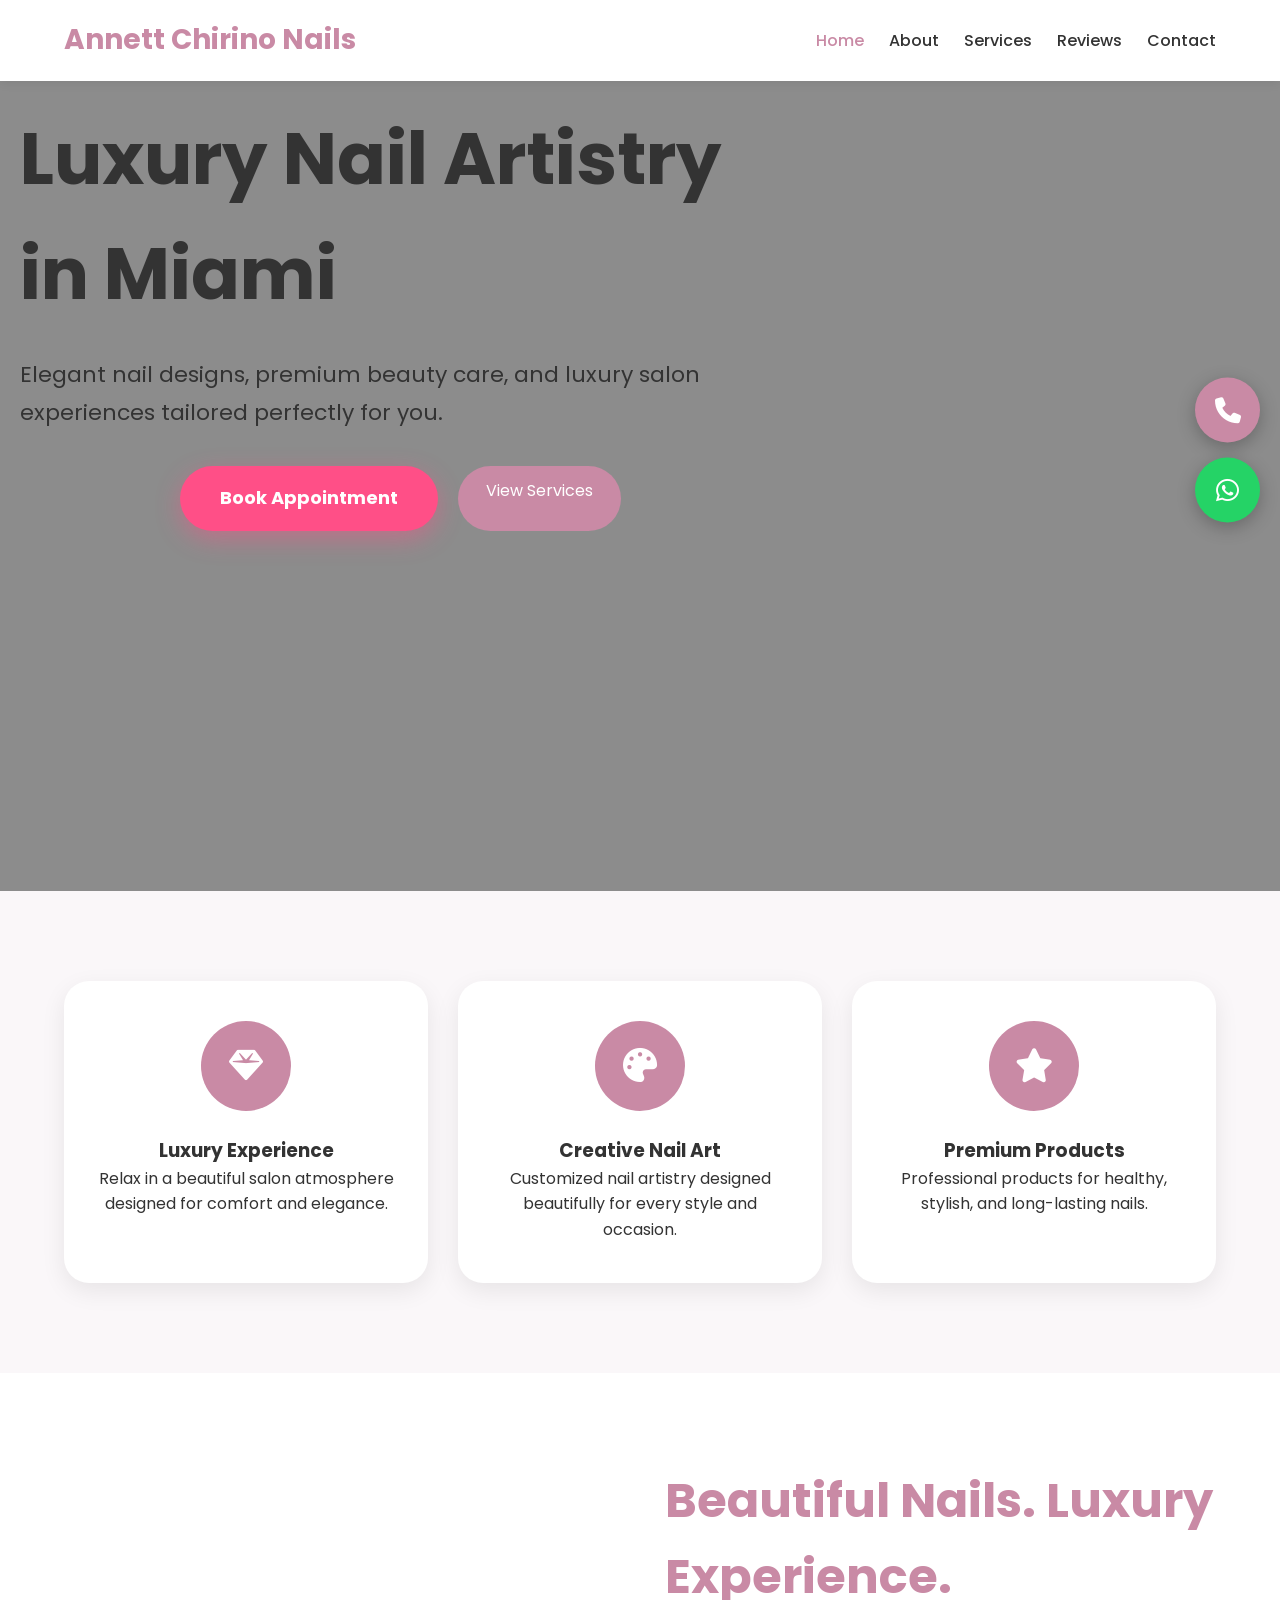
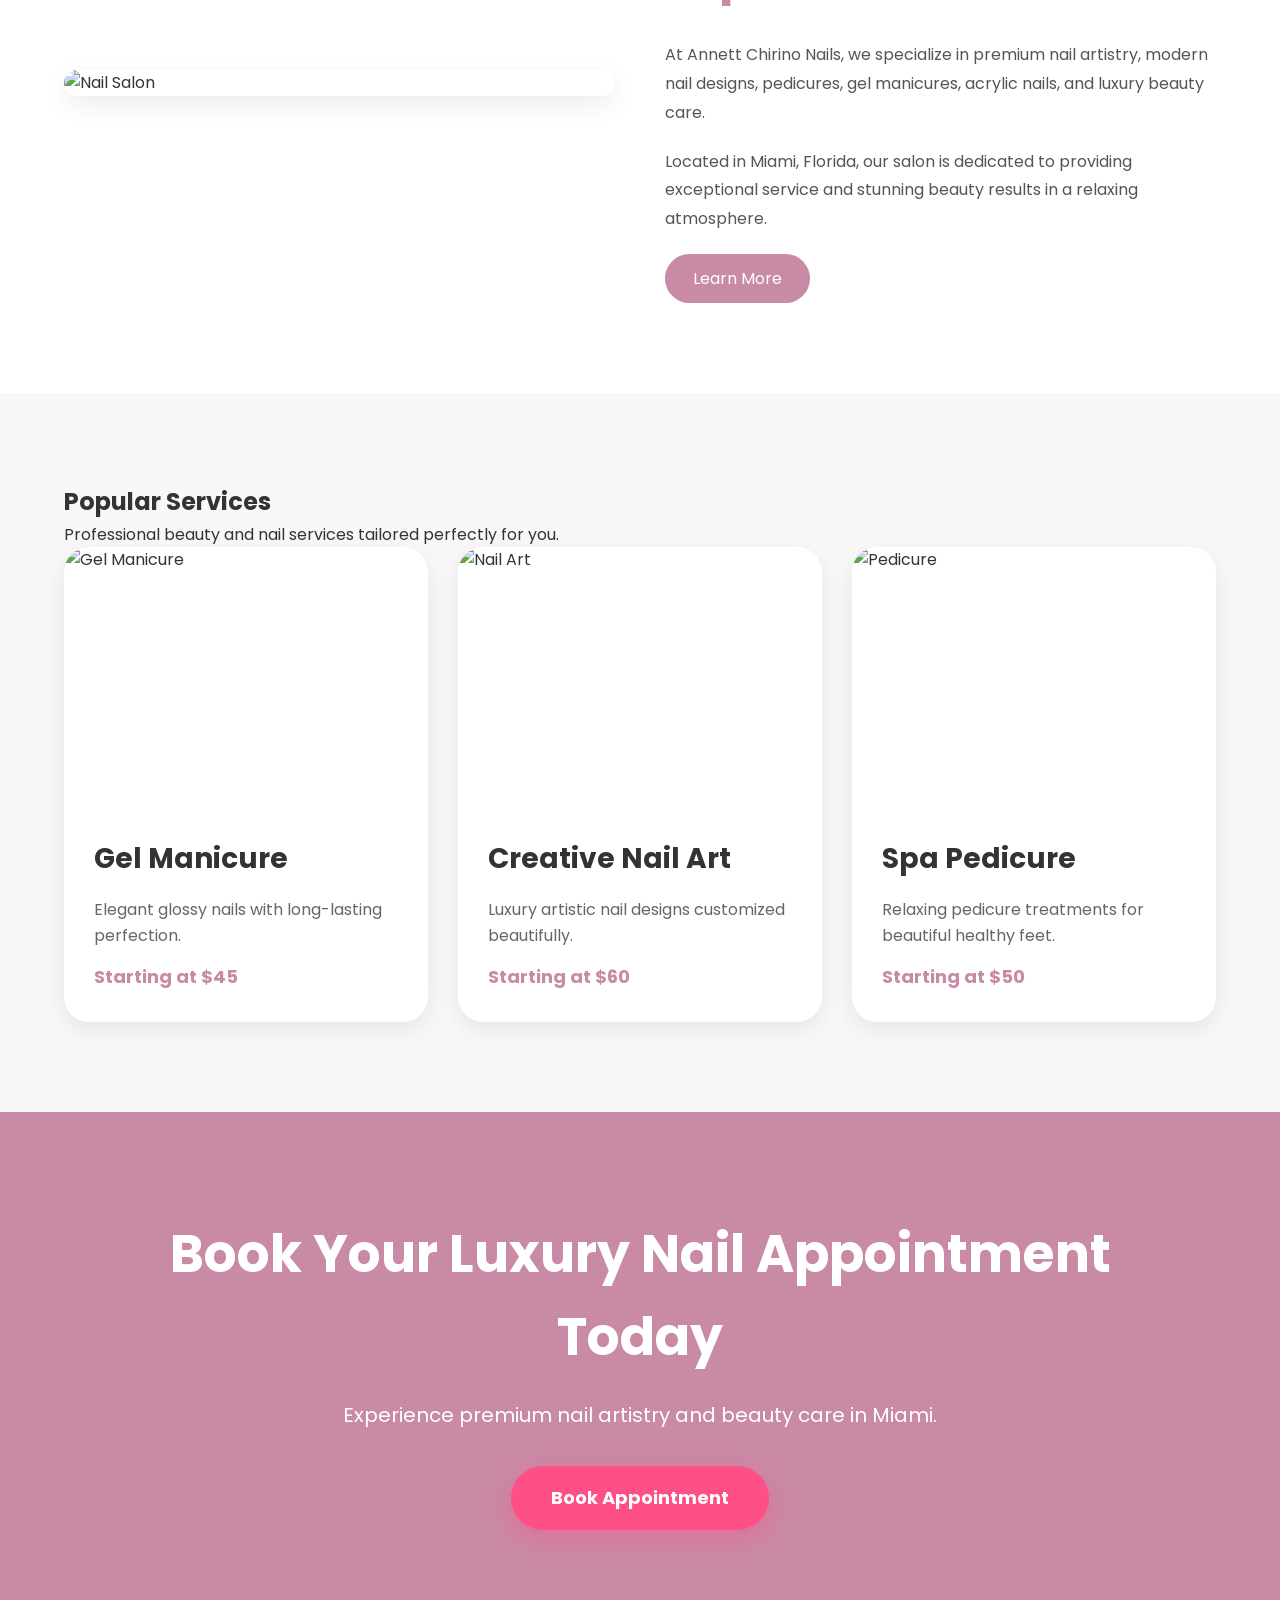
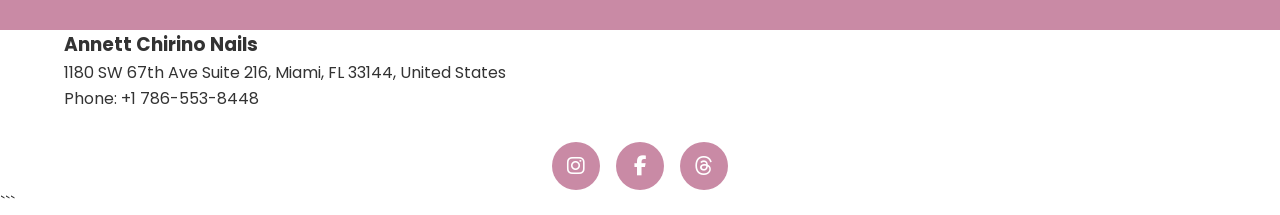
==== commit 129ec3c8: "Update index.html" ====
--- a/index.html
+++ b/index.html
@@ -1,6 +1,4 @@
-# Complete Modern index.html (Sticky Buttons Preserved)
-
-```html id="modernindexcode"
+
 <!DOCTYPE html>
 <html lang="en">
 
--- a/style.css
+++ b/style.css
@@ -1451,10 +1451,238 @@
         padding:30px 25px;
     }
 }
-```
-
-
-
-
-
-
+# Add This CSS at the END of style.css
+
+
+/* ====================================
+MODERN HOME PAGE
+==================================== */
+
+.hero{
+    height:100vh;
+    background:
+    linear-gradient(rgba(0,0,0,0.45),rgba(0,0,0,0.45)),
+    url('https://images.unsplash.com/photo-1604654894610-df63bc536371?q=80&w=1600&auto=format&fit=crop')
+    center/cover no-repeat;
+
+    display:flex;
+    align-items:center;
+    justify-content:center;
+    text-align:center;
+    color:#fff;
+}
+
+.hero-overlay{
+    max-width:800px;
+    padding:20px;
+    animation:fadeUp 1s ease;
+}
+
+.hero-overlay h1{
+    font-size:72px;
+    margin-bottom:25px;
+}
+
+.hero-overlay p{
+    font-size:22px;
+    line-height:1.7;
+    margin-bottom:35px;
+}
+
+.hero-buttons{
+    display:flex;
+    justify-content:center;
+    gap:20px;
+    flex-wrap:wrap;
+}
+
+.features-section{
+    padding:90px 0;
+    background:#faf7f9;
+}
+
+.features-grid{
+    display:grid;
+    grid-template-columns:repeat(auto-fit,minmax(280px,1fr));
+    gap:30px;
+}
+
+.feature-card{
+    background:#fff;
+    padding:40px 30px;
+    border-radius:25px;
+    text-align:center;
+    box-shadow:0 8px 25px rgba(0,0,0,0.08);
+    transition:0.4s ease;
+}
+
+.feature-card:hover{
+    transform:translateY(-10px);
+}
+
+.feature-icon{
+    width:90px;
+    height:90px;
+    margin:auto;
+    margin-bottom:25px;
+    border-radius:50%;
+    background:#c98aa5;
+    color:#fff;
+    display:flex;
+    align-items:center;
+    justify-content:center;
+    font-size:34px;
+}
+
+.home-about{
+    padding:90px 0;
+}
+
+.home-about-wrapper{
+    display:grid;
+    grid-template-columns:1fr 1fr;
+    gap:50px;
+    align-items:center;
+}
+
+.home-about-image img{
+    width:100%;
+    border-radius:25px;
+    box-shadow:0 8px 25px rgba(0,0,0,0.08);
+}
+
+.home-about-content h2{
+    font-size:48px;
+    color:#c98aa5;
+    margin-bottom:25px;
+}
+
+.home-about-content p{
+    line-height:1.8;
+    color:#555;
+    margin-bottom:20px;
+}
+
+.services-preview{
+    padding:90px 0;
+    background:#faf7f9;
+}
+
+.services-preview-grid{
+    display:grid;
+    grid-template-columns:repeat(auto-fit,minmax(320px,1fr));
+    gap:30px;
+}
+
+.service-preview-card{
+    background:#fff;
+    border-radius:25px;
+    overflow:hidden;
+    box-shadow:0 8px 25px rgba(0,0,0,0.08);
+    transition:0.4s ease;
+}
+
+.service-preview-card:hover{
+    transform:translateY(-10px);
+}
+
+.service-preview-card img{
+    width:100%;
+    height:260px;
+    object-fit:cover;
+}
+
+.service-preview-content{
+    padding:30px;
+}
+
+.service-preview-content h3{
+    margin-bottom:15px;
+    font-size:28px;
+}
+
+.service-preview-content p{
+    color:#666;
+    margin-bottom:15px;
+}
+
+.service-preview-content span{
+    color:#c98aa5;
+    font-weight:700;
+    font-size:18px;
+}
+
+.home-cta{
+    background:#c98aa5;
+    color:#fff;
+    text-align:center;
+    padding:100px 20px;
+}
+
+.home-cta h2{
+    font-size:52px;
+    margin-bottom:20px;
+}
+
+.home-cta p{
+    margin-bottom:35px;
+    font-size:20px;
+}
+
+
+
+/* MOBILE */
+
+@media(max-width:991px){
+
+    .hero-overlay h1{
+        font-size:48px;
+    }
+
+    .hero-overlay p{
+        font-size:18px;
+    }
+
+    .home-about-wrapper{
+        grid-template-columns:1fr;
+    }
+
+    .home-about-content{
+        text-align:center;
+    }
+
+    .home-about-content h2{
+        font-size:38px;
+    }
+}
+
+@media(max-width:576px){
+
+    .hero{
+        height:90vh;
+    }
+
+    .hero-overlay h1{
+        font-size:36px;
+    }
+
+    .hero-overlay p{
+        font-size:16px;
+    }
+
+    .home-cta h2{
+        font-size:34px;
+    }
+
+    .service-preview-content{
+        padding:25px;
+    }
+}
+
+
+
+
+
+
+
+
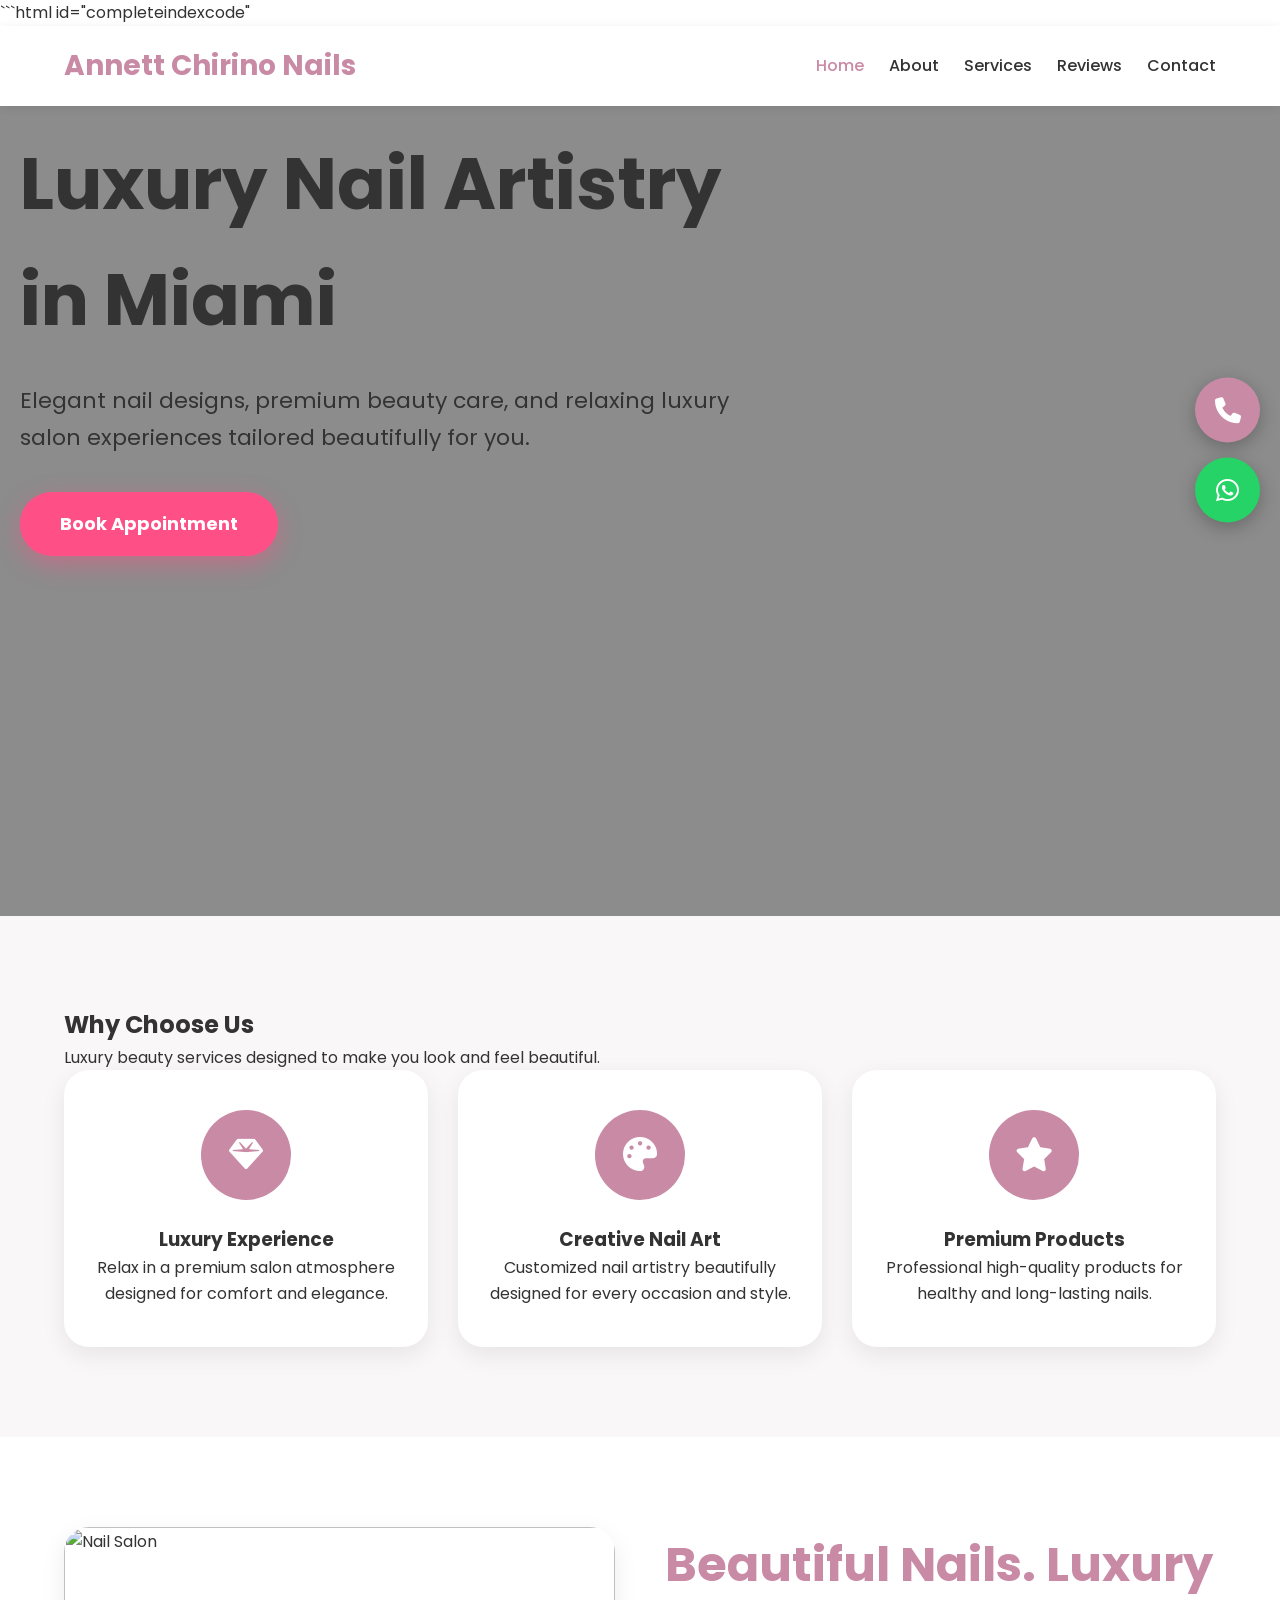
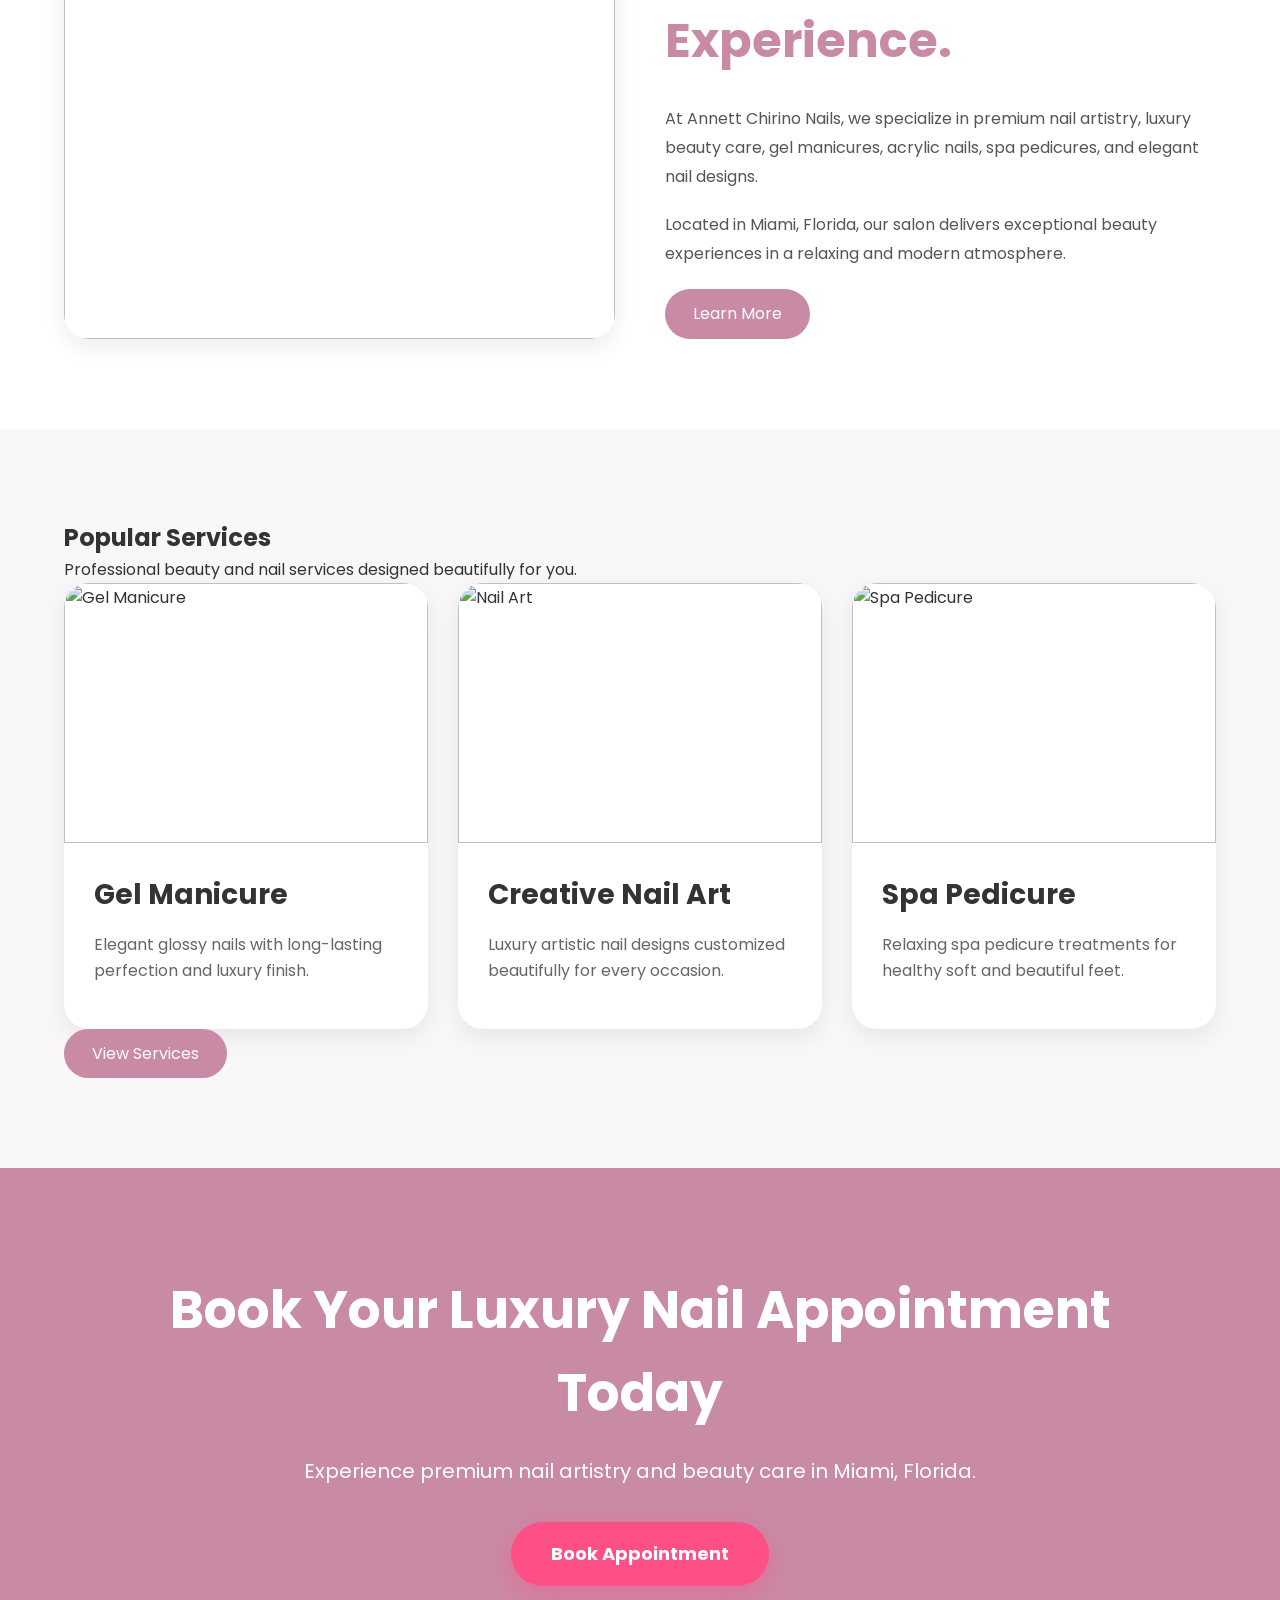
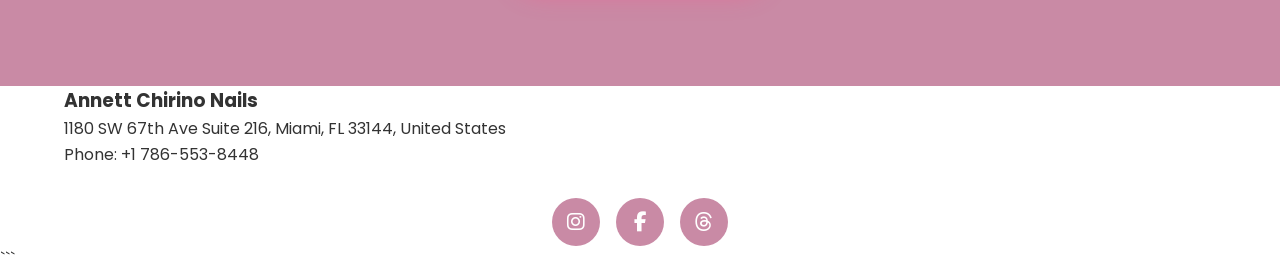
==== commit 49626fee: "Update index.html" ====
--- a/index.html
+++ b/index.html
@@ -1,4 +1,4 @@
-
+```html id="completeindexcode"
 <!DOCTYPE html>
 <html lang="en">
 
@@ -66,10 +66,8 @@
 </h1>
 
 <p>
-Elegant nail designs, premium beauty care, and luxury salon experiences tailored perfectly for you.
-</p>
-
-<div class="hero-buttons">
+Elegant nail designs, premium beauty care, and relaxing luxury salon experiences tailored beautifully for you.
+</p>
 
 <a href="contact.html"
 class="highlight-btn">
@@ -78,15 +76,6 @@
 
 </a>
 
-<a href="services.html"
-class="service-btn">
-
-View Services
-
-</a>
-
-</div>
-
 </div>
 
 </section>
@@ -99,6 +88,20 @@
 
 <div class="container">
 
+<div class="section-title">
+
+<h2>
+Why Choose Us
+</h2>
+
+<p>
+Luxury beauty services designed to make you look and feel beautiful.
+</p>
+
+</div>
+
+
+
 <div class="features-grid">
 
 
@@ -116,7 +119,7 @@
 </h3>
 
 <p>
-Relax in a beautiful salon atmosphere designed for comfort and elegance.
+Relax in a premium salon atmosphere designed for comfort and elegance.
 </p>
 
 </div>
@@ -136,7 +139,7 @@
 </h3>
 
 <p>
-Customized nail artistry designed beautifully for every style and occasion.
+Customized nail artistry beautifully designed for every occasion and style.
 </p>
 
 </div>
@@ -156,7 +159,7 @@
 </h3>
 
 <p>
-Professional products for healthy, stylish, and long-lasting nails.
+Professional high-quality products for healthy and long-lasting nails.
 </p>
 
 </div>
@@ -194,11 +197,11 @@
 </h2>
 
 <p>
-At Annett Chirino Nails, we specialize in premium nail artistry, modern nail designs, pedicures, gel manicures, acrylic nails, and luxury beauty care.
-</p>
-
-<p>
-Located in Miami, Florida, our salon is dedicated to providing exceptional service and stunning beauty results in a relaxing atmosphere.
+At Annett Chirino Nails, we specialize in premium nail artistry, luxury beauty care, gel manicures, acrylic nails, spa pedicures, and elegant nail designs.
+</p>
+
+<p>
+Located in Miami, Florida, our salon delivers exceptional beauty experiences in a relaxing and modern atmosphere.
 </p>
 
 <a href="about.html"
@@ -229,7 +232,7 @@
 </h2>
 
 <p>
-Professional beauty and nail services tailored perfectly for you.
+Professional beauty and nail services designed beautifully for you.
 </p>
 
 </div>
@@ -253,12 +256,8 @@
 </h3>
 
 <p>
-Elegant glossy nails with long-lasting perfection.
-</p>
-
-<span>
-Starting at $45
-</span>
+Elegant glossy nails with long-lasting perfection and luxury finish.
+</p>
 
 </div>
 
@@ -279,12 +278,8 @@
 </h3>
 
 <p>
-Luxury artistic nail designs customized beautifully.
-</p>
-
-<span>
-Starting at $60
-</span>
+Luxury artistic nail designs customized beautifully for every occasion.
+</p>
 
 </div>
 
@@ -296,7 +291,7 @@
 
 <img
 src="https://images.unsplash.com/photo-1519014816548-bf5fe059798b?q=80&w=1200&auto=format&fit=crop"
-alt="Pedicure">
+alt="Spa Pedicure">
 
 <div class="service-preview-content">
 
@@ -305,16 +300,27 @@
 </h3>
 
 <p>
-Relaxing pedicure treatments for beautiful healthy feet.
-</p>
-
-<span>
-Starting at $50
-</span>
-
-</div>
-
-</div>
+Relaxing spa pedicure treatments for healthy soft and beautiful feet.
+</p>
+
+</div>
+
+</div>
+
+</div>
+
+
+
+<!-- VIEW SERVICES BUTTON -->
+
+<div class="bottom-services-btn">
+
+<a href="services.html"
+class="service-btn">
+
+View Services
+
+</a>
 
 </div>
 
@@ -335,7 +341,7 @@
 </h2>
 
 <p>
-Experience premium nail artistry and beauty care in Miami.
+Experience premium nail artistry and beauty care in Miami, Florida.
 </p>
 
 <a href="contact.html"
@@ -373,6 +379,8 @@
 
 
 
+<!-- SOCIAL ICONS -->
+
 <div class="social-icons">
 
 <a target="_blank"
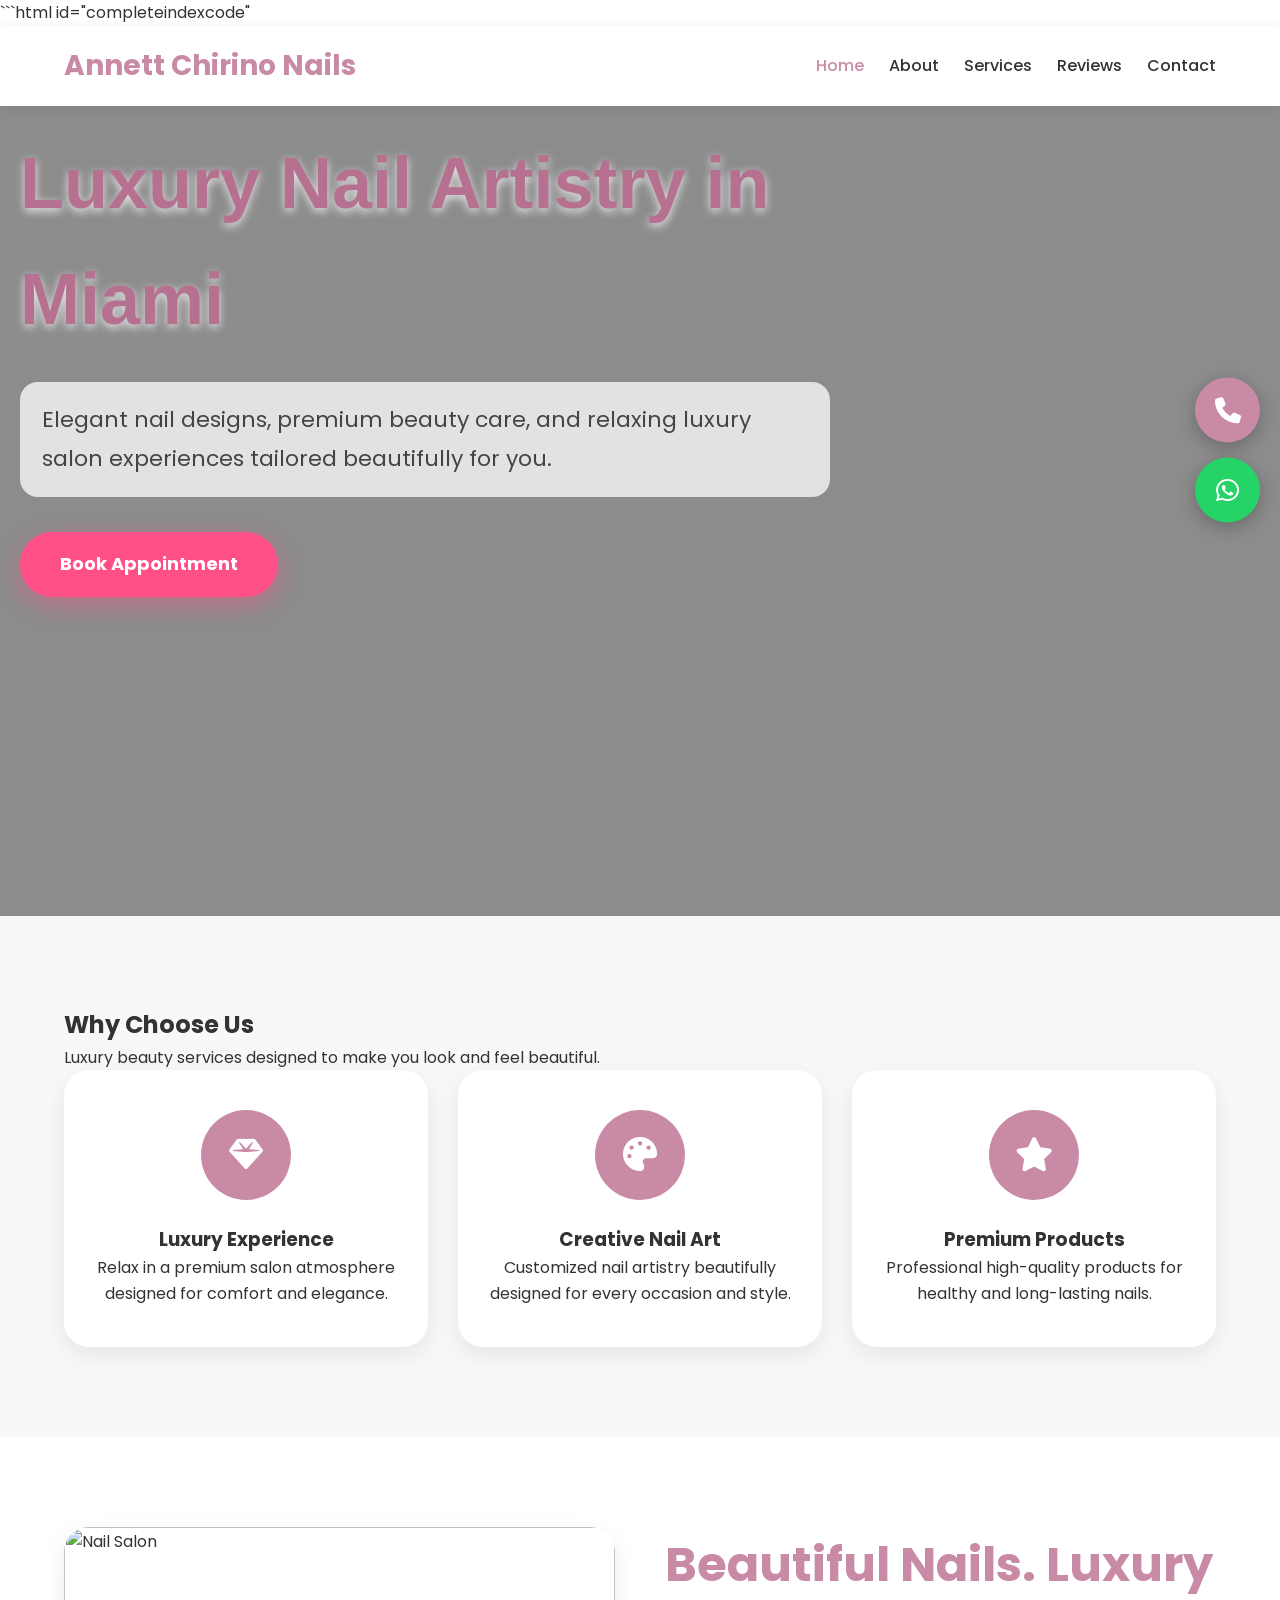
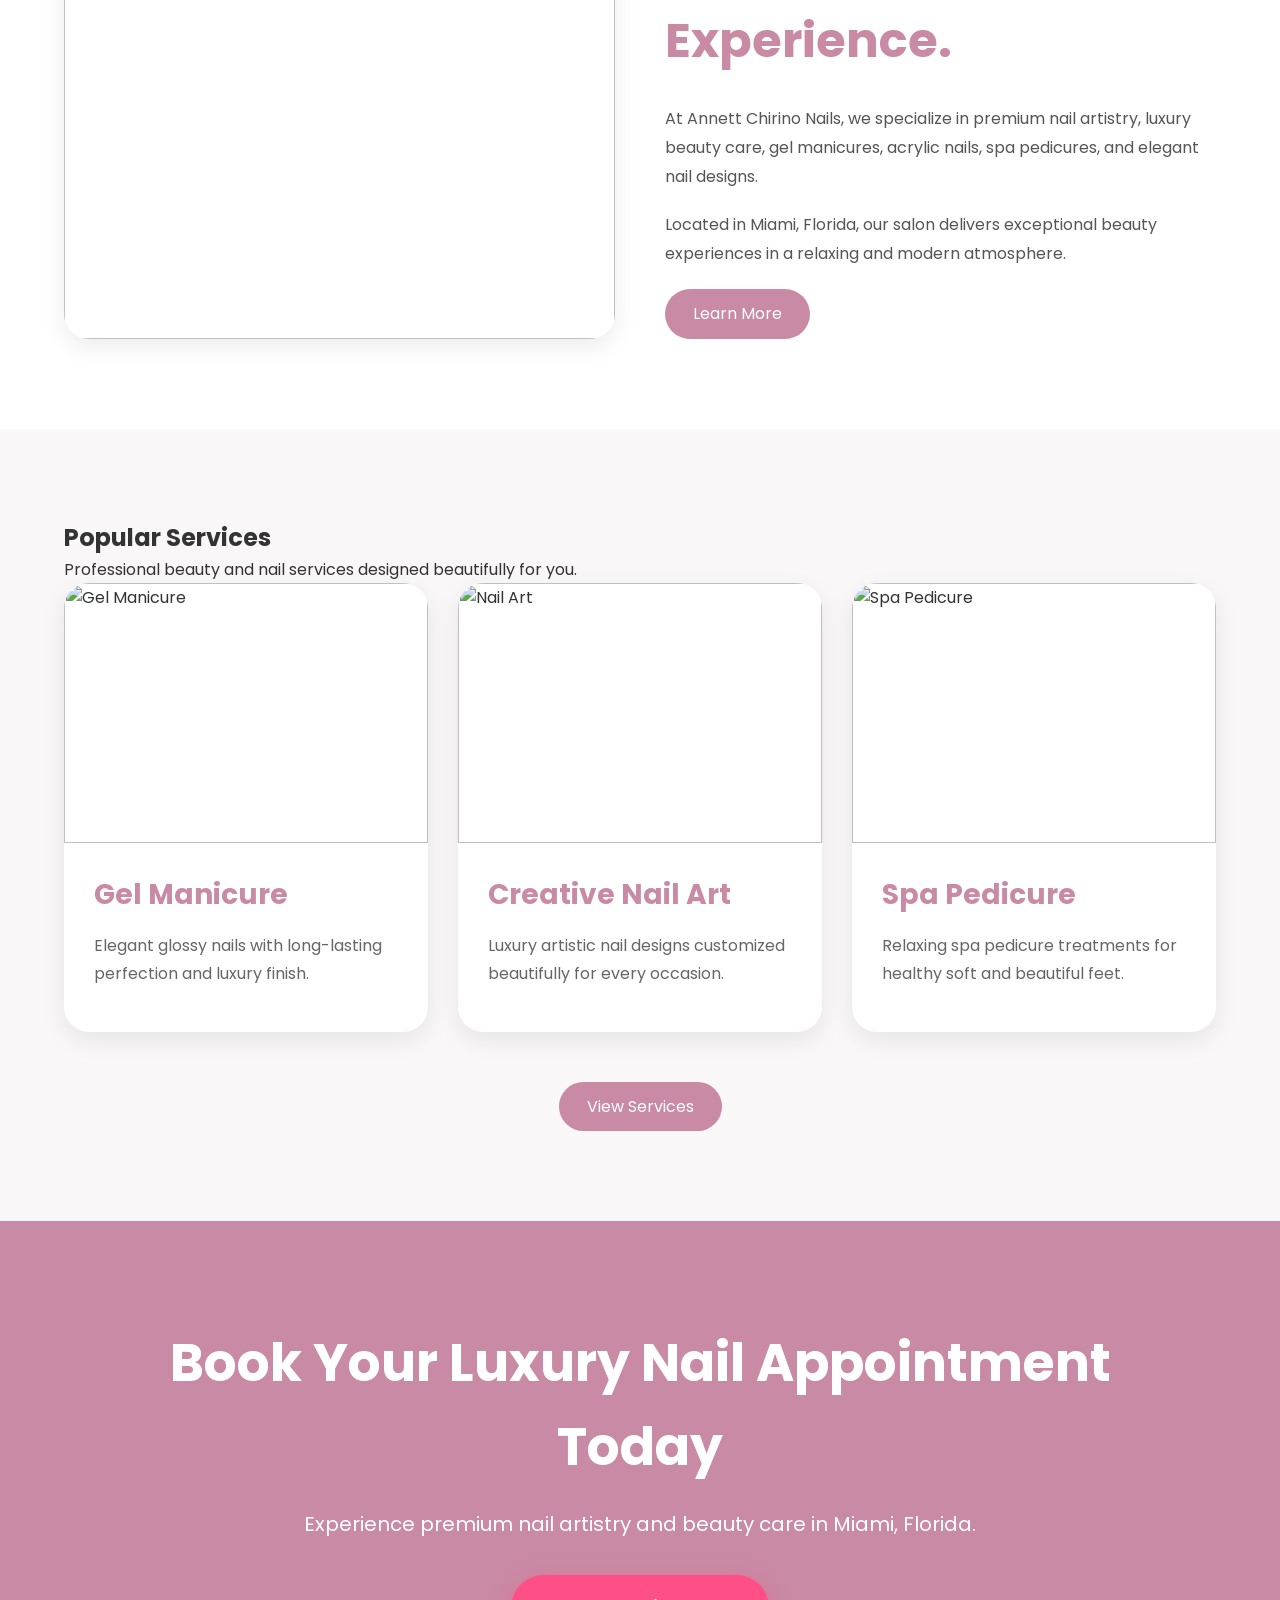
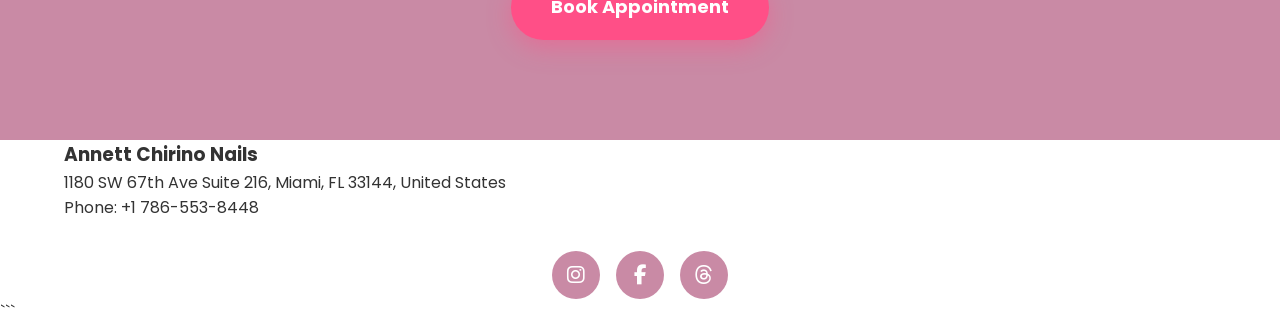
==== commit bca20180: "Update index.html" ====
--- a/index.html
+++ b/index.html
@@ -290,7 +290,7 @@
 <div class="service-preview-card">
 
 <img
-src="https://images.unsplash.com/photo-1519014816548-bf5fe059798b?q=80&w=1200&auto=format&fit=crop"
+src="https://images.unsplash.com/photo-1521590832167-7bcbfaa6381f?q=80&w=1200&auto=format&fit=crop"
 alt="Spa Pedicure">
 
 <div class="service-preview-content">
--- a/style.css
+++ b/style.css
@@ -1512,7 +1512,7 @@
     padding:40px 30px;
     border-radius:25px;
     text-align:center;
-    box-shadow:0 8px 25px rgba(0,0,0,0.08);
+    box-shadow: none;
     transition:0.4s ease;
 }
 
@@ -1678,11 +1678,329 @@
         padding:25px;
     }
 }
-
-
-
-
-
-
-
-
+# Add This CSS at the END of style.css
+
+```css id="finalindexcsscode"
+/* ====================================
+MODERN HOME PAGE
+==================================== */
+
+.hero{
+    height:100vh;
+    background:
+    linear-gradient(rgba(255,255,255,0.55),rgba(255,255,255,0.55)),
+    url('https://images.unsplash.com/photo-1604654894610-df63bc536371?q=80&w=1600&auto=format&fit=crop')
+    center/cover no-repeat;
+
+    display:flex;
+    align-items:center;
+    justify-content:center;
+    text-align:center;
+}
+
+.hero-overlay{
+    max-width:850px;
+    padding:20px;
+    animation:fadeUp 1s ease;
+}
+
+.hero-overlay h1{
+    font-size:72px;
+    margin-bottom:25px;
+    color:#b67190;
+    font-weight:800;
+    text-shadow:0 3px 10px rgba(255,255,255,0.8);
+}
+
+.hero-overlay p{
+    font-size:22px;
+    line-height:1.8;
+    margin-bottom:35px;
+    color:#444;
+    background:rgba(255,255,255,0.75);
+    padding:18px 22px;
+    border-radius:18px;
+    display:inline-block;
+}
+
+.features-section{
+    padding:90px 0;
+    background:#faf7f9;
+}
+
+.features-grid{
+    display:grid;
+    grid-template-columns:repeat(auto-fit,minmax(280px,1fr));
+    gap:30px;
+}
+
+.feature-card{
+    background:#fff;
+    padding:40px 30px;
+    border-radius:25px;
+    text-align:center;
+    box-shadow:0 8px 25px rgba(0,0,0,0.08);
+    transition:0.4s ease;
+}
+
+.feature-card:hover{
+    transform:translateY(-10px);
+}
+
+.feature-icon{
+    width:90px;
+    height:90px;
+    margin:auto;
+    margin-bottom:25px;
+    border-radius:50%;
+    background:#c98aa5;
+    color:#fff;
+    display:flex;
+    align-items:center;
+    justify-content:center;
+    font-size:34px;
+}
+
+.home-about{
+    padding:90px 0;
+}
+
+.home-about-wrapper{
+    display:grid;
+    grid-template-columns:1fr 1fr;
+    gap:50px;
+    align-items:center;
+}
+
+.home-about-image img{
+    width:100%;
+    border-radius:25px;
+    box-shadow:0 8px 25px rgba(0,0,0,0.08);
+}
+
+.home-about-content h2{
+    font-size:48px;
+    color:#c98aa5;
+    margin-bottom:25px;
+}
+
+.home-about-content p{
+    line-height:1.8;
+    color:#555;
+    margin-bottom:20px;
+}
+
+.services-preview{
+    padding:90px 0;
+    background:#faf7f9;
+}
+
+.services-preview-grid{
+    display:grid;
+    grid-template-columns:repeat(auto-fit,minmax(320px,1fr));
+    gap:30px;
+}
+
+.service-preview-card{
+    background:#fff;
+    border-radius:25px;
+    overflow:hidden;
+    box-shadow:0 8px 25px rgba(0,0,0,0.08);
+    transition:0.4s ease;
+}
+
+.service-preview-card:hover{
+    transform:translateY(-10px);
+}
+
+.service-preview-card img{
+    width:100%;
+    height:260px;
+    object-fit:cover;
+}
+
+.service-preview-content{
+    padding:30px;
+}
+
+.service-preview-content h3{
+    margin-bottom:15px;
+    font-size:28px;
+    color:#c98aa5;
+}
+
+.service-preview-content p{
+    color:#666;
+    line-height:1.7;
+}
+
+.bottom-services-btn{
+    text-align:center;
+    margin-top:50px;
+}
+
+.home-cta{
+    background:#c98aa5;
+    color:#fff;
+    text-align:center;
+    padding:100px 20px;
+}
+
+.home-cta h2{
+    font-size:52px;
+    margin-bottom:20px;
+}
+
+.home-cta p{
+    margin-bottom:35px;
+    font-size:20px;
+}
+
+
+
+/* ====================================
+STICKY BUTTONS
+==================================== */
+
+.float-buttons{
+    position:fixed;
+    right:20px;
+    top:50%;
+    transform:translateY(-50%);
+    display:flex;
+    flex-direction:column;
+    gap:15px;
+    z-index:99999;
+}
+
+.float-buttons a{
+    width:65px;
+    height:65px;
+    border-radius:50%;
+    display:flex;
+    align-items:center;
+    justify-content:center;
+    text-decoration:none;
+    color:#fff;
+    font-size:26px;
+    box-shadow:0 5px 18px rgba(0,0,0,0.25);
+}
+
+.call-btn{
+    background:#c98aa5;
+}
+
+.whatsapp-btn{
+    background:#25d366;
+}
+
+
+
+/* MOBILE STICKY BAR */
+
+.mobile-bottom-bar{
+    position:fixed;
+    bottom:0;
+    left:0;
+    width:100%;
+    background:#fff;
+    display:none;
+    grid-template-columns:1fr 1fr;
+    z-index:99999;
+    box-shadow:0 -2px 12px rgba(0,0,0,0.15);
+}
+
+.mobile-bottom-bar a{
+    padding:16px 10px;
+    text-align:center;
+    text-decoration:none;
+    color:#fff;
+    font-size:16px;
+    font-weight:600;
+    display:flex;
+    align-items:center;
+    justify-content:center;
+    gap:10px;
+}
+
+.mobile-call{
+    background:#c98aa5;
+}
+
+.mobile-whatsapp{
+    background:#25d366;
+}
+
+
+
+/* ====================================
+MOBILE RESPONSIVE
+==================================== */
+
+@media(max-width:991px){
+
+    .float-buttons{
+        display:none !important;
+    }
+
+    .mobile-bottom-bar{
+        display:grid;
+    }
+
+    body{
+        padding-bottom:75px;
+    }
+
+    .hero-overlay h1{
+        font-size:48px;
+    }
+
+    .hero-overlay p{
+        font-size:18px;
+    }
+
+    .home-about-wrapper{
+        grid-template-columns:1fr;
+    }
+
+    .home-about-content{
+        text-align:center;
+    }
+
+    .home-about-content h2{
+        font-size:38px;
+    }
+}
+
+@media(max-width:576px){
+
+    .hero{
+        height:90vh;
+    }
+
+    .hero-overlay h1{
+        font-size:34px;
+    }
+
+    .hero-overlay p{
+        font-size:15px;
+        padding:14px 18px;
+    }
+
+    .home-cta h2{
+        font-size:34px;
+    }
+
+    .service-preview-content{
+        padding:25px;
+    }
+}
+
+
+
+
+
+
+
+
+
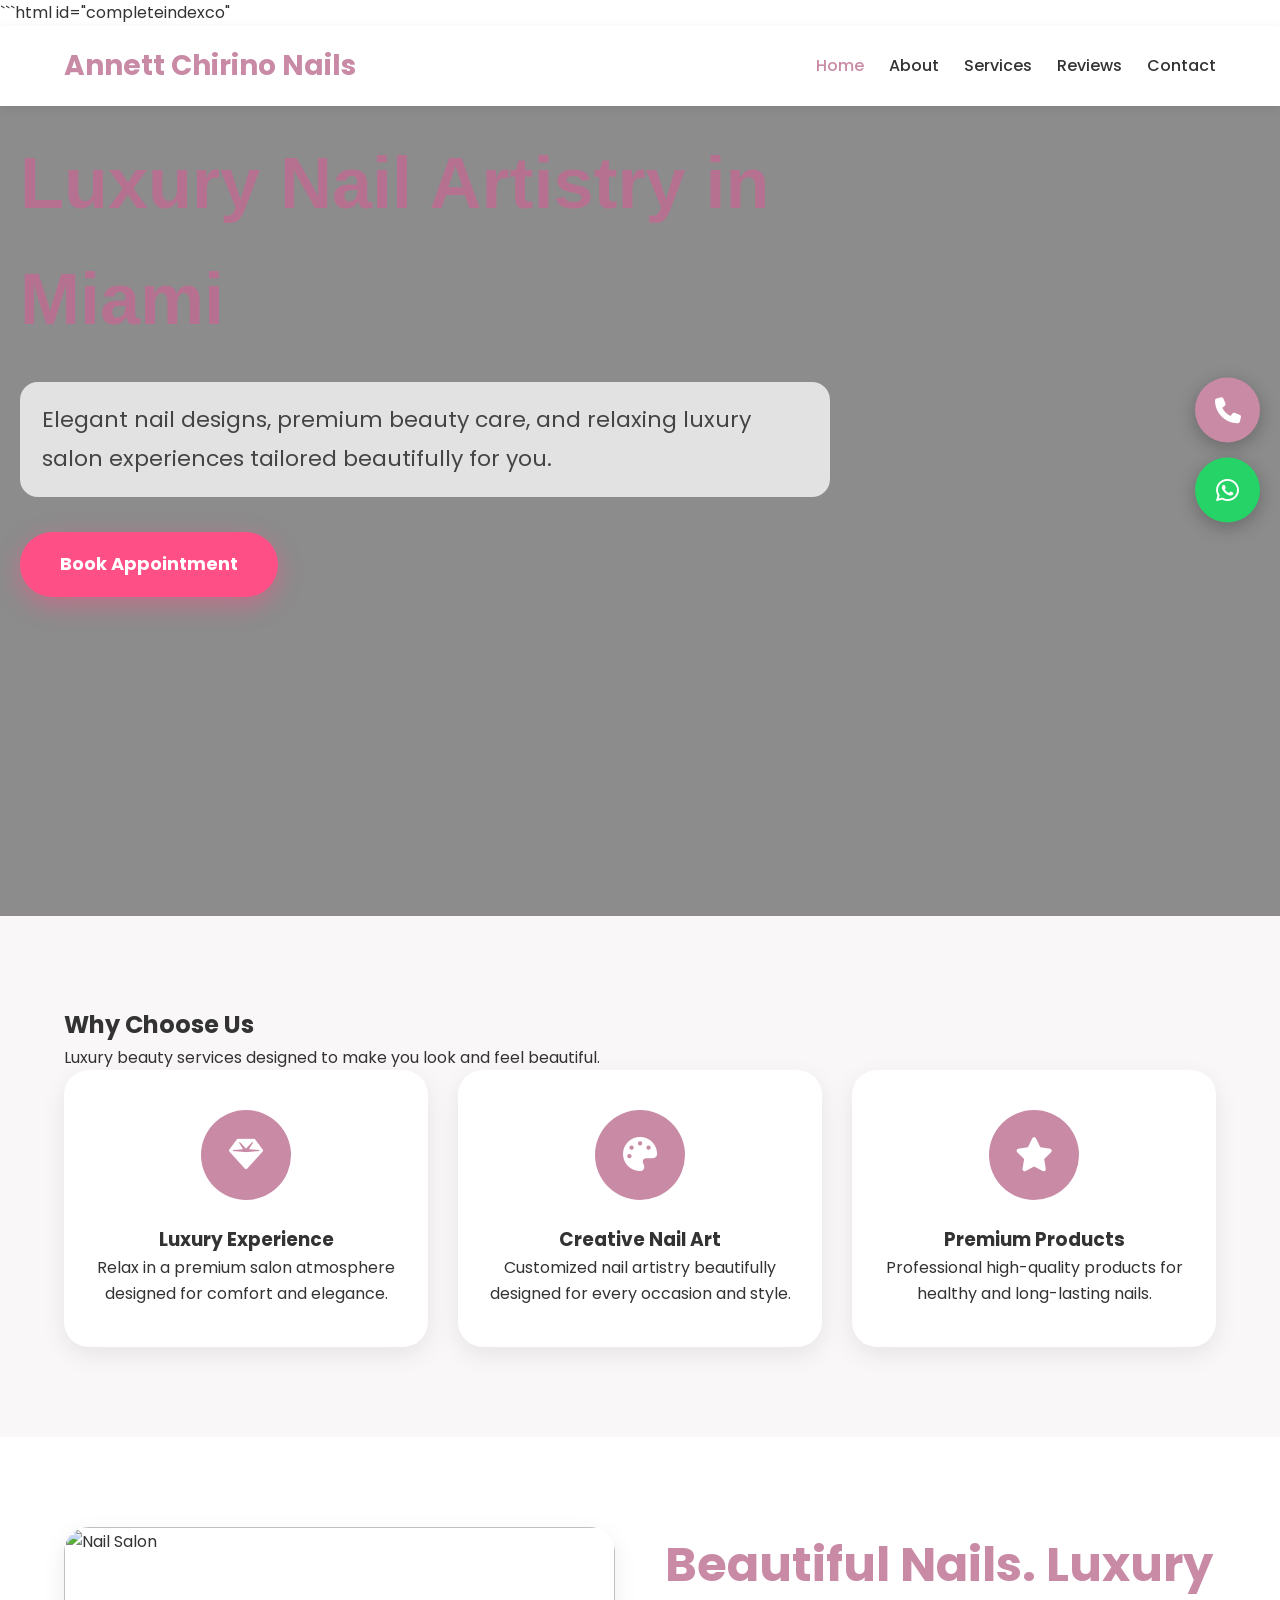
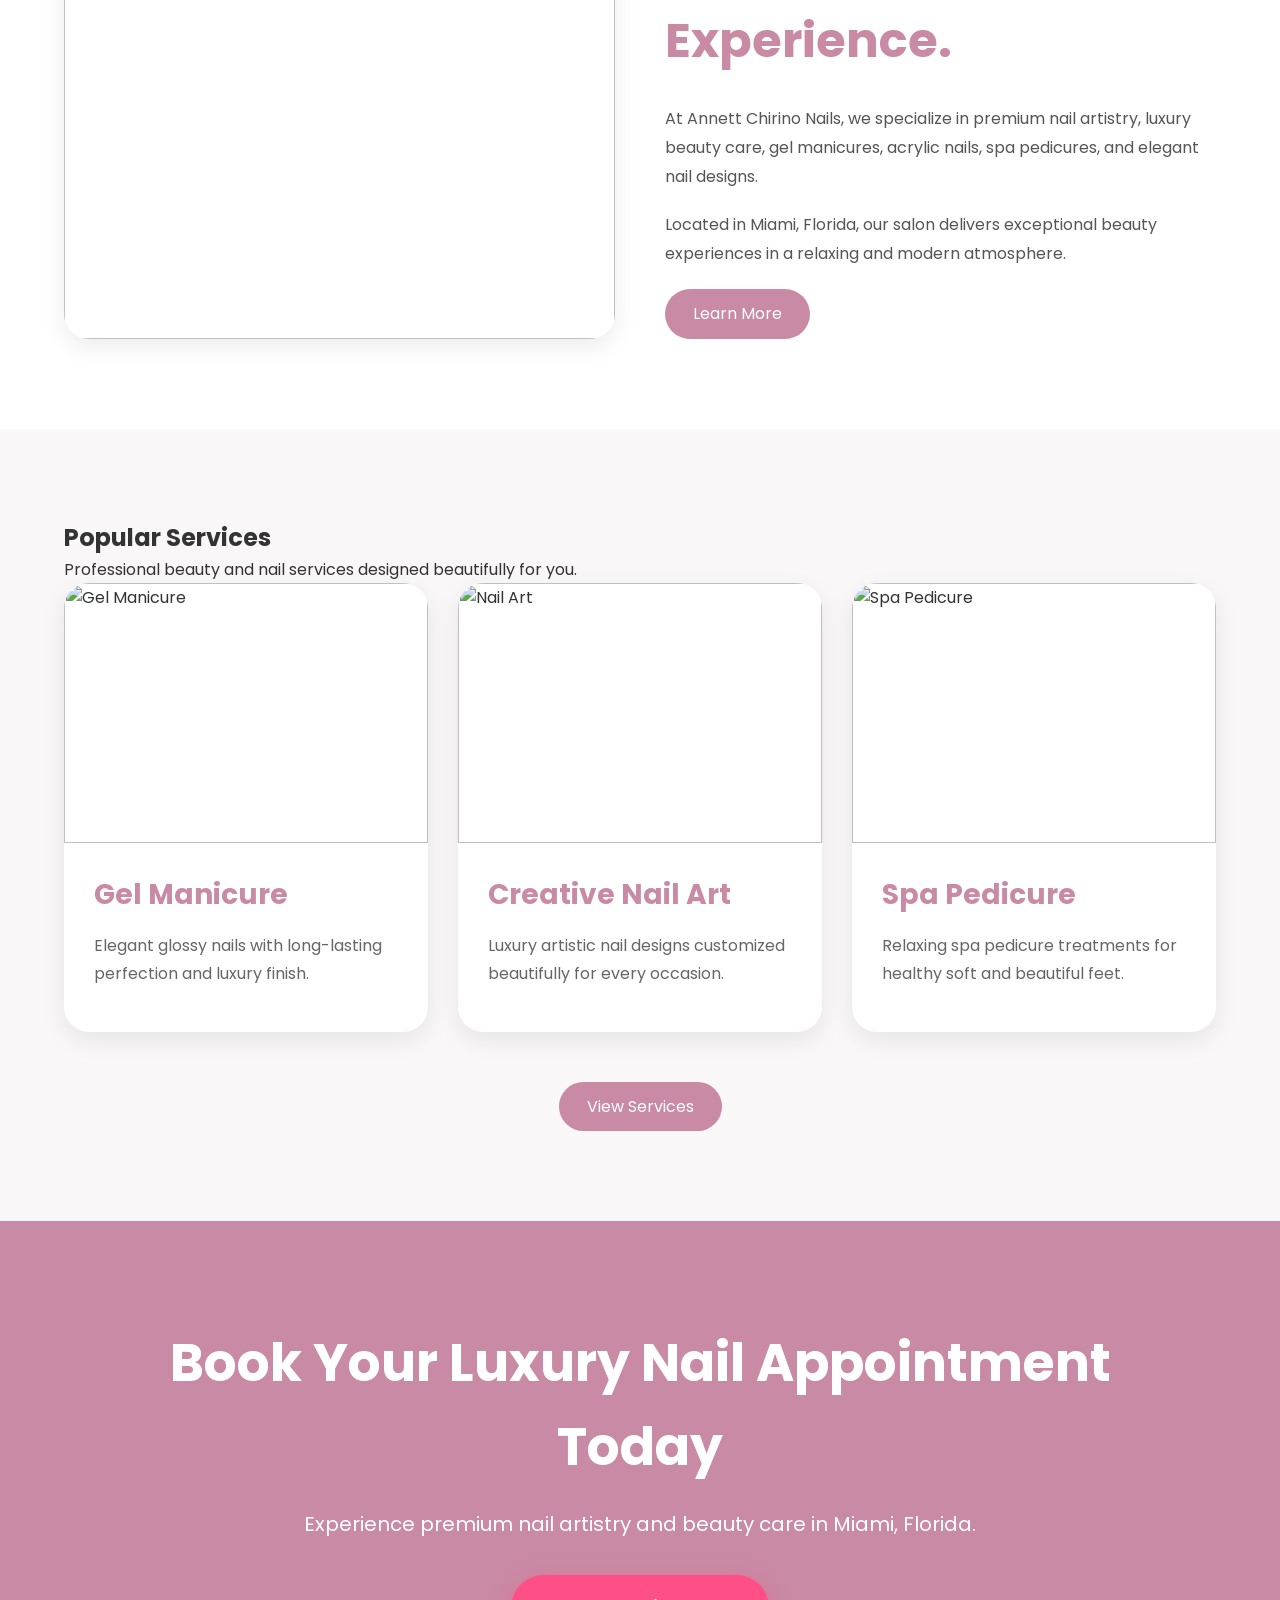
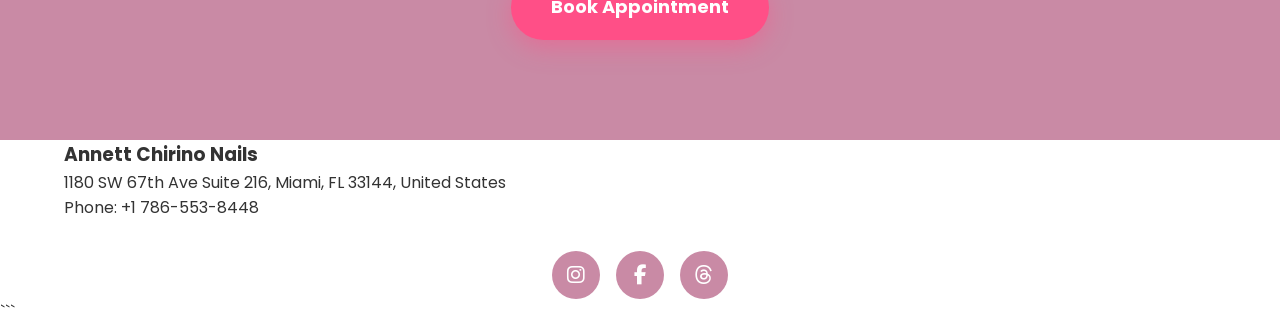
==== commit b501badf: "Update index.html" ====
--- a/index.html
+++ b/index.html
@@ -1,4 +1,4 @@
-```html id="completeindexcode"
+```html id="completeindexco"
 <!DOCTYPE html>
 <html lang="en">
 
--- a/style.css
+++ b/style.css
@@ -1512,7 +1512,7 @@
     padding:40px 30px;
     border-radius:25px;
     text-align:center;
-    box-shadow: none;
+    box-shadow:0 8px 25px rgba(0,0,0,0.08);
     transition:0.4s ease;
 }
 
@@ -1709,7 +1709,7 @@
     margin-bottom:25px;
     color:#b67190;
     font-weight:800;
-    text-shadow:0 3px 10px rgba(255,255,255,0.8);
+    text-shadow: none;
 }
 
 .hero-overlay p{
